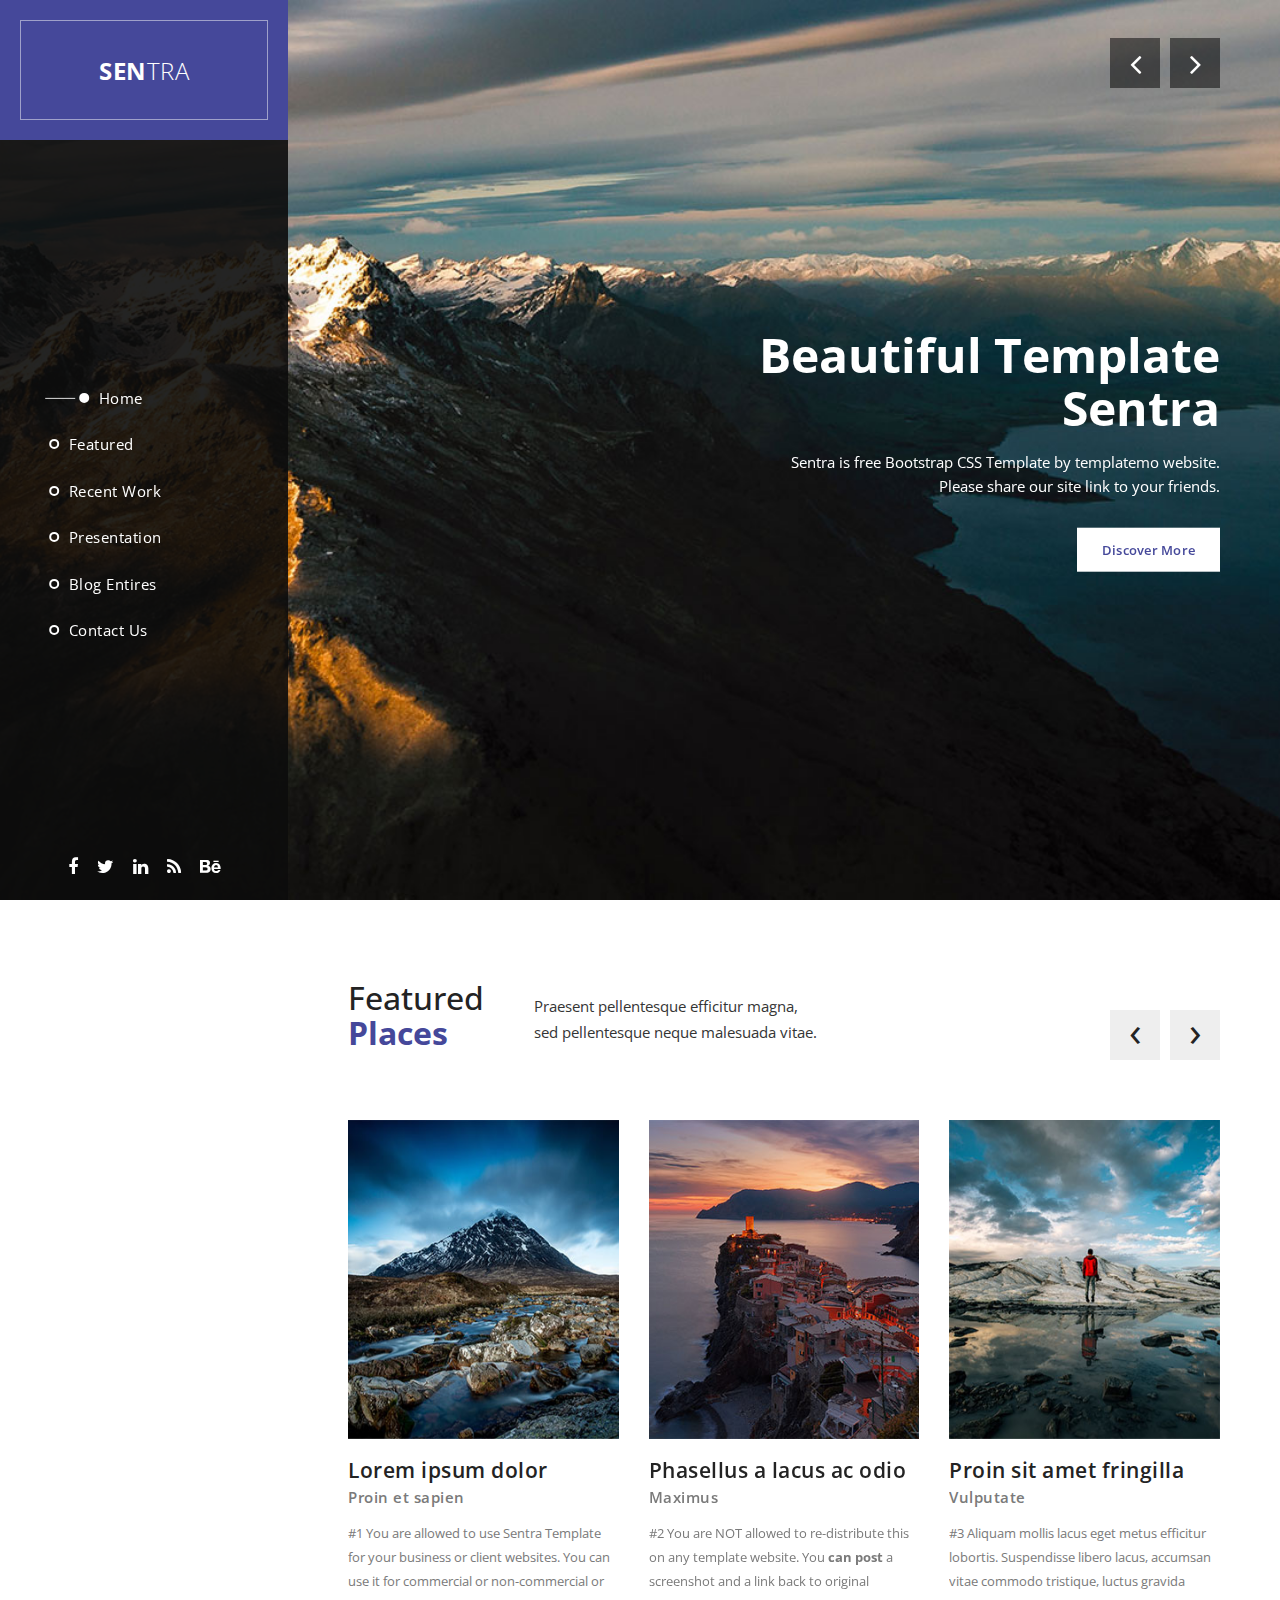
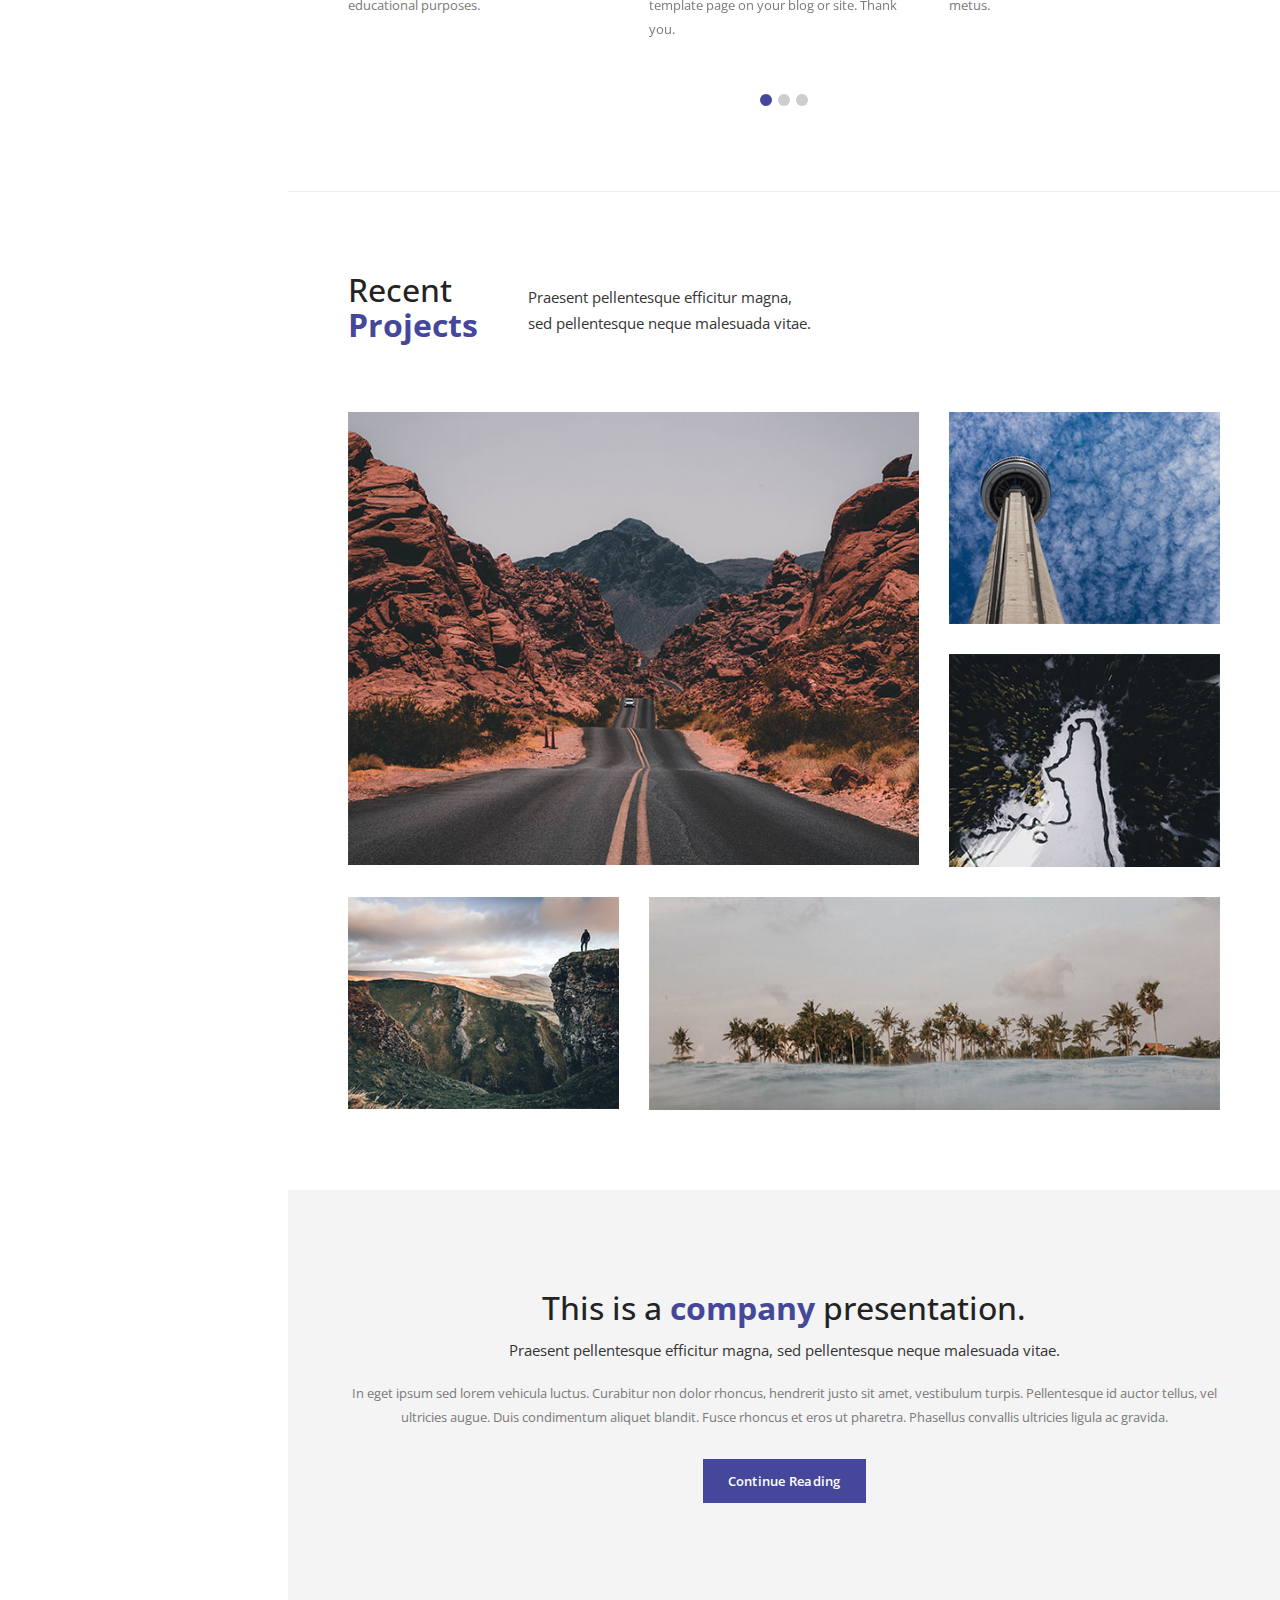
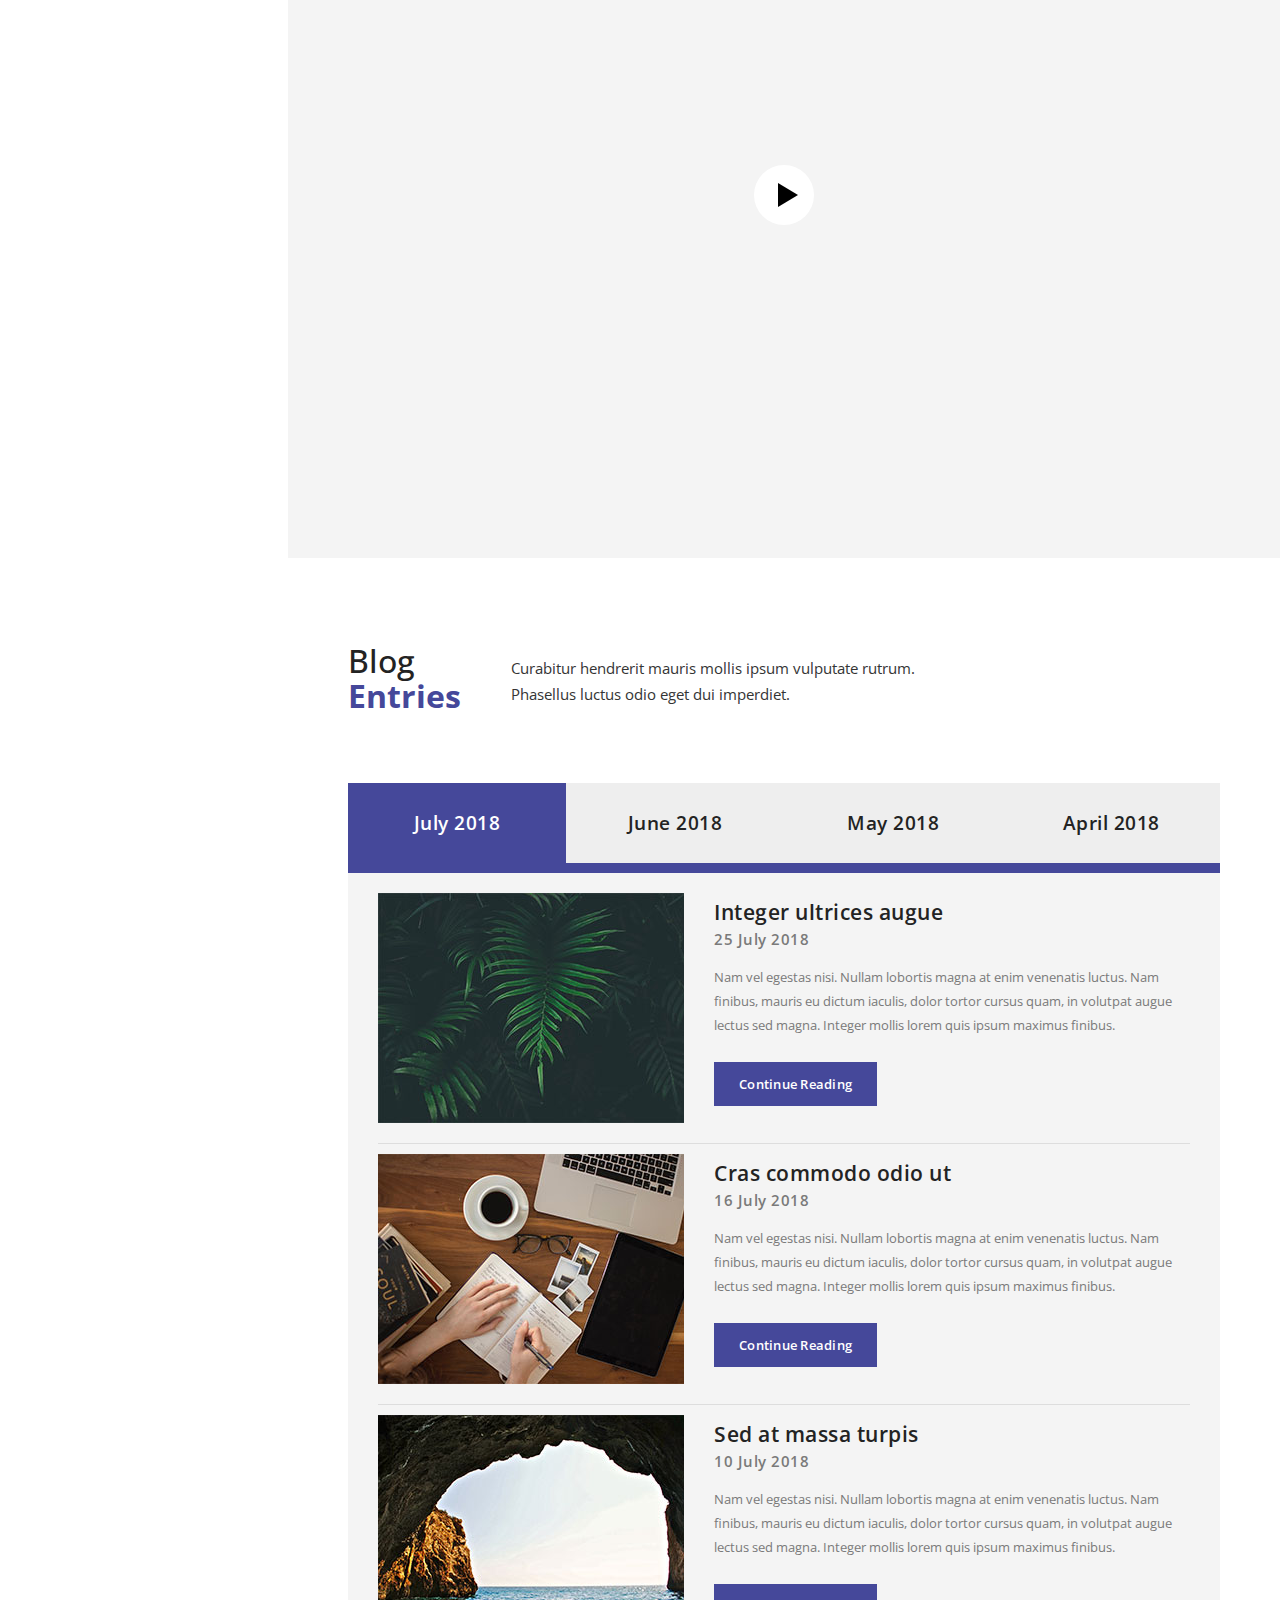
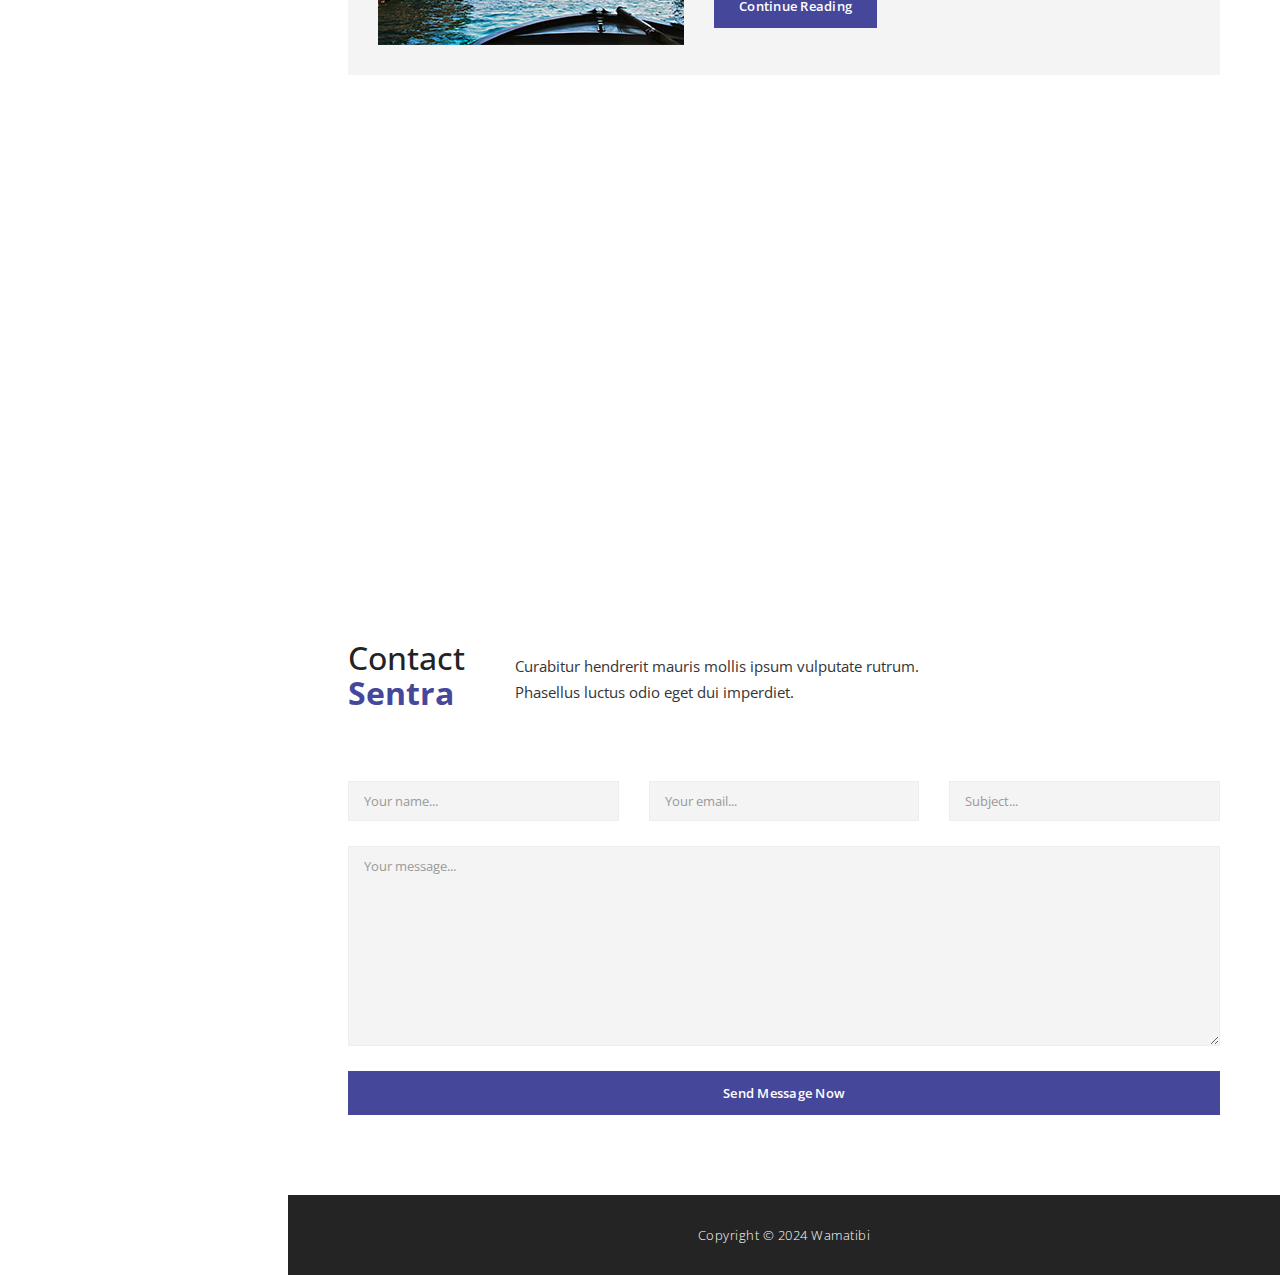
==== index.html @ 15d6ee9d "first upload" ====
<!DOCTYPE html>
<html>
    <head>
        <meta charset="utf-8">
        <meta http-equiv="X-UA-Compatible" content="IE=edge,chrome=1">
        <title>Sentra - Free Bootstrap Theme</title>
        
<!-- 

Sentra Template

https://templatemo.com/tm-518-sentra

-->
        <meta name="description" content="">
        <meta name="viewport" content="width=device-width, initial-scale=1">
        <link rel="apple-touch-icon" href="apple-touch-icon.png">

        <link rel="stylesheet" href="css/bootstrap.min.css">
        <link rel="stylesheet" href="css/bootstrap-theme.min.css">
        <link rel="stylesheet" href="css/fontAwesome.css">
        <link rel="stylesheet" href="css/light-box.css">
        <link rel="stylesheet" href="css/owl-carousel.css">
        <link rel="stylesheet" href="css/templatemo-style.css">

        <link href="https://fonts.googleapis.com/css?family=Open+Sans:300,400,600,700,800" rel="stylesheet">

        <script src="js/vendor/modernizr-2.8.3-respond-1.4.2.min.js"></script>
    </head>

<body>



        <header class="nav-down responsive-nav hidden-lg hidden-md">
            <button type="button" id="nav-toggle" class="navbar-toggle" data-toggle="collapse" data-target="#main-nav">
                <span class="sr-only">Toggle navigation</span>
                <span class="icon-bar"></span>
                <span class="icon-bar"></span>
                <span class="icon-bar"></span>
            </button>
            <!--/.navbar-header-->
            <div id="main-nav" class="collapse navbar-collapse">
                <nav>
                    <ul class="nav navbar-nav">
                        <li><a href="#top">Home</a></li>
                        <li><a href="#featured">Featured</a></li>
                        <li><a href="#projects">Recent Projects</a></li>
                        <li><a href="#video">Presentation</a></li>
                        <li><a href="#blog">Blog Entries</a></li>
                        <li><a href="#contact">Contact Us</a></li>
                    </ul>
                </nav>
            </div>
        </header>

        <div class="sidebar-navigation hidde-sm hidden-xs">
            <div class="logo">
                <a href="#">Sen<em>tra</em></a>
            </div>
            <nav>
                <ul>
                    <li>
                        <a href="#top">
                            <span class="rect"></span>
                            <span class="circle"></span>
                            Home
                        </a>
                    </li>
                    <li>
                        <a href="#featured">
                            <span class="rect"></span>
                            <span class="circle"></span>
                            Featured
                        </a>
                    </li>
                    <li>
                        <a href="#projects">
                            <span class="rect"></span>
                            <span class="circle"></span>
                            Recent Work
                        </a>
                    </li>
                    <li>
                        <a href="#video">
                            <span class="rect"></span>
                            <span class="circle"></span>
                            Presentation
                        </a>
                    </li>
                    <li>
                        <a href="#blog">
                            <span class="rect"></span>
                            <span class="circle"></span>
                            Blog Entires
                        </a>
                    </li>
                    <li>
                        <a href="#contact">
                            <span class="rect"></span>
                            <span class="circle"></span>
                            Contact Us
                        </a>
                    </li>
                </ul>
            </nav>
            <ul class="social-icons">
                <li><a href="#"><i class="fa fa-facebook"></i></a></li>
                <li><a href="#"><i class="fa fa-twitter"></i></a></li>
                <li><a href="#"><i class="fa fa-linkedin"></i></a></li>
                <li><a href="#"><i class="fa fa-rss"></i></a></li>
                <li><a href="#"><i class="fa fa-behance"></i></a></li>
            </ul>
        </div>

        <div class="slider">
            <div class="Modern-Slider content-section" id="top">
                <!-- Item -->
                <div class="item item-1">
                    <div class="img-fill">
                    <div class="image"></div>
                    <div class="info">
                        <div>
                          <h1>Beautiful Template<br>Sentra</h1>
                          <p>Sentra is free Bootstrap CSS Template by templatemo website.<br>
                          	Please share our site link to your friends.</p>
                          <div class="white-button button">
                              <a href="#featured">Discover More</a>
                          </div>
                        </div>
                        </div>
                    </div>
                </div>
                <!-- // Item -->
                <!-- Item -->
                <div class="item item-2">
                    <div class="img-fill">
                        <div class="image"></div>
                        <div class="info">
                        <div>
                          <h1>Please tell <br>your friends</h1>
                          <p>Support templatemo by sharing a link to your friends.
							<br>Thank you for helping us.</p>
                          
                          <div class="white-button button">
                              <a href="#featured">Share More</a>
                          </div>
                        </div>
                        </div>
                    </div>
                </div>
                <!-- // Item -->
                <!-- Item -->
                <div class="item item-3">
                    <div class="img-fill">
                        <div class="image"></div>
                        <div class="info">
                        <div>
                          <h1>Suspendisse suscipit<br>nulla sed</h1>
                          <p>Vestibulum ante ipsum primis in faucibus orci luctus et ultrices <br>posuere cubilia Curae; Sed at massa turpis.</p>
                          
                          <div class="white-button button">
                              <a href="#featured">Learn More</a>
                          </div>
                        </div>
                        </div>
                    </div>
                </div>
                <!-- // Item -->
            </div>
        </div>


        <div class="page-content">
            <section id="featured" class="content-section">
                <div class="section-heading">
                    <h1>Featured<br><em>Places</em></h1>
                    <p>Praesent pellentesque efficitur magna, 
                    <br>sed pellentesque neque malesuada vitae.</p>
                </div>
                <div class="section-content">
                    <div class="owl-carousel owl-theme">
                        <div class="item">
                            <div class="image">
                                <img src="img/featured_1.jpg" alt="">
                                <div class="featured-button button">
                                    <a href="#projects">Continue Reading</a>
                                </div>
                            </div>
                            <div class="text-content">
                                <h4>Lorem ipsum dolor</h4>
                                <span>Proin et sapien</span>
                                <p>#1 You are allowed to use Sentra Template for your business or client websites. You can use it for commercial or non-commercial or educational purposes.</p>
                            </div>
                        </div>
                        <div class="item">
                            <div class="image">
                                <img src="img/featured_2.jpg" alt="">
                                <div class="featured-button button">
                                    <a href="#projects">Continue Reading</a>
                                </div>
                            </div>
                            <div class="text-content">
                                <h4>Phasellus a lacus ac odio</h4>
                                <span>Maximus</span>
                                <p>#2 You are NOT allowed to re-distribute this on any template website. You <strong>can post</strong> a screenshot and a link back to original template page on your blog or site. Thank you.</p>
                            </div>
                        </div>
                        <div class="item">
                            <div class="image">
                                <img src="img/featured_3.jpg" alt="">
                                <div class="featured-button button">
                                    <a href="#projects">Continue Reading</a>
                                </div>
                            </div>
                            <div class="text-content">
                                <h4>Proin sit amet fringilla</h4>
                                <span>Vulputate</span>
                                <p>#3 Aliquam mollis lacus eget metus efficitur lobortis. Suspendisse libero lacus, accumsan vitae commodo tristique, luctus gravida metus.</p>
                            </div>
                        </div>
                        <div class="item">
                            <div class="image">
                                <img src="img/featured_2.jpg" alt="">
                                <div class="featured-button button">
                                    <a href="#projects">Continue Reading</a>
                                </div>
                            </div>
                            <div class="text-content">
                                <h4>In volutpat augue lectus</h4>
                                <span>Elementum</span>
                                <p>#4 Aliquam mollis lacus eget metus efficitur lobortis. Suspendisse libero lacus, accumsan vitae commodo tristique, luctus gravida metus.</p>
                            </div>
                        </div>
                        <div class="item">
                            <div class="image">
                                <img src="img/featured_1.jpg" alt="">
                                <div class="featured-button button">
                                    <a href="#projects">Continue Reading</a>
                                </div>
                            </div>
                            <div class="text-content">
                                <h4>Cras commodo odio</h4>
                                <span>Aliquam</span>
                                <p>#5 Mauris lacinia pretium libero, ut tincidunt lacus molestie ornare. Phasellus a facilisis erat. Praesent eleifend nibh mauris, quis sodales lorem convallis pulvinar.</p>
                            </div>
                        </div>
                        <div class="item">
                            <div class="image">
                                <img src="img/featured_3.jpg" alt="">
                                <div class="featured-button button">
                                    <a href="#projects">Continue Reading</a>
                                </div>
                            </div>
                            <div class="text-content">
                                <h4>Sed at massa turpis</h4>
                                <span>Curabitur</span>
                                <p>#6 Vestibulum tincidunt ornare ligula vel molestie. Curabitur hendrerit mauris mollis ipsum vulputate rutrum. Phasellus luctus odio eget dui imperdiet.</p>
                            </div>
                        </div>
                        <div class="item">
                            <div class="image">
                                <img src="img/featured_2.jpg" alt="">
                                <div class="featured-button button">
                                    <a href="#projects">Continue Reading</a>
                                </div>
                            </div>
                            <div class="text-content">
                                <h4>Aliquam mollis lacus</h4>
                                <span>Suspendisse</span>
                                <p>#7 Suspendisse suscipit nulla sed nisl fermentum, auctor suscipit nunc rhoncus. Proin faucibus metus diam, nec hendrerit purus pharetra in.</p>
                            </div>
                        </div>
                        <div class="item">
                            <div class="image">
                                <img src="img/featured_1.jpg" alt="">
                                <div class="featured-button button">
                                    <a href="#projects">Continue Reading</a>
                                </div>
                            </div>
                            <div class="text-content">
                                <h4>Mauris lacinia pretium</h4>
                                <span>Vestibulum</span>
                                <p>#8 Suspendisse suscipit nulla sed nisl fermentum, auctor suscipit nunc rhoncus. Proin faucibus metus diam, nec hendrerit purus pharetra in.</p>
                            </div>
                        </div>
                        <div class="item">
                            <div class="image">
                                <img src="img/featured_3.jpg" alt="">
                                <div class="featured-button button">
                                    <a href="#projects">Continue Reading</a>
                                </div>
                            </div>
                            <div class="text-content">
                                <h4>Proin sit amet fringilla erat</h4>
                                <span>Convallis</span>
                                <p>#9 Suspendisse suscipit nulla sed nisl fermentum, auctor suscipit nunc rhoncus. Proin faucibus metus diam, nec hendrerit purus pharetra in.</p>
                            </div>
                        </div>
                    </div>
                </div>
            </section>
            <section id="projects" class="content-section">
                <div class="section-heading">
                    <h1>Recent<br><em>Projects</em></h1>
                    <p>Praesent pellentesque efficitur magna, 
                    <br>sed pellentesque neque malesuada vitae.</p>
                </div>
                <div class="section-content">
                    <div class="masonry">
                        <div class="row">
                            <div class="item">
                                <div class="col-md-8">
                                    <a href="img/portfolio_big_1.jpg" data-lightbox="image"><img src="img/portfolio_1.jpg" alt="image 1"></a>
                                </div>
                            </div>
                            <div class="item second-item">
                                <div class="col-md-4">
                                    <a href="img/portfolio_big_2.jpg" data-lightbox="image"><img src="img/portfolio_2.jpg" alt="image 2"></a>
                                </div>
                            </div>
                            <div class="item">
                                <div class="col-md-4">
                                    <a href="img/portfolio_big_3.jpg" data-lightbox="image"><img src="img/portfolio_3.jpg" alt="image 3"></a>
                                </div>
                            </div>
                            <div class="item">
                                <div class="col-md-4">
                                    <a href="img/portfolio_big_4.jpg" data-lightbox="image"><img src="img/portfolio_4.jpg" alt="image 4"></a>
                                </div>
                            </div>
                            <div class="item">
                                <div class="col-md-8">
                                    <a href="img/portfolio_big_5.jpg" data-lightbox="image"><img src="img/portfolio_5.jpg" alt="image 5"></a>
                                </div>
                            </div>
                        </div>
                    </div>
                </div>            
            </section>
            <section id="video" class="content-section">
                <div class="row">
                    <div class="col-md-12">
                        <div class="section-heading">
                            <h1>This is a <em>company</em> presentation.</h1>
                            <p>Praesent pellentesque efficitur magna, sed pellentesque neque malesuada vitae.</p>
                        </div>
                        <div class="text-content">
                            <p>In eget ipsum sed lorem vehicula luctus. Curabitur non dolor rhoncus, hendrerit justo sit amet, vestibulum turpis. Pellentesque id auctor tellus, vel ultricies augue. Duis condimentum aliquet blandit. Fusce rhoncus et eros ut pharetra. Phasellus convallis ultricies ligula ac gravida.</p>
                        </div>
                        <div class="accent-button button">
                            <a href="#blog">Continue Reading</a>
                        </div>
                    </div>
                    <div class="col-md-12">
                        <div class="box-video">
                            <div class="bg-video" style="background-image: url(https://unsplash.imgix.net/photo-1425036458755-dc303a604201?fit=crop&fm=jpg&q=75&w=1000);">
                                <div class="bt-play">Play</div>
                            </div>
                            <div class="video-container">
                                <iframe width="100%" height="520" src="https://www.youtube.com/embed/j-_7Ub-Zkow?rel=0&amp;showinfo=0" frameborder="0" allowfullscreen="allowfullscreen"></iframe>
                            </div>
                        </div>
                    </div>
                </div>
            </section>
            <section id="blog" class="content-section">
                <div class="section-heading">
                    <h1>Blog<br><em>Entries</em></h1>
                    <p>Curabitur hendrerit mauris mollis ipsum vulputate rutrum. 
                    <br>Phasellus luctus odio eget dui imperdiet.</p>
                </div>
                <div class="section-content">
                    <div class="tabs-content">
                        <div class="wrapper">
                            <ul class="tabs clearfix" data-tabgroup="first-tab-group">
                              <li><a href="#tab1" class="active">July 2018</a></li>
                              <li><a href="#tab2">June 2018</a></li>
                              <li><a href="#tab3">May 2018</a></li>
                              <li><a href="#tab4">April 2018</a></li>
                            </ul>
                            <section id="first-tab-group" class="tabgroup">
                                <div id="tab1">
                                    <ul>
                                        <li>
                                            <div class="item">
                                                <img src="img/blog_1.jpg" alt="">
                                                <div class="text-content">
                                                    <h4>Integer ultrices augue</h4>
                                                    <span>25 July 2018</span>
                                                    <p>Nam vel egestas nisi. Nullam lobortis magna at enim venenatis luctus. Nam finibus, mauris eu dictum iaculis, dolor tortor cursus quam, in volutpat augue lectus sed magna. Integer mollis lorem quis ipsum maximus finibus.</p>
                                                    
                                                    <div class="accent-button button">
                                                        <a href="../HomePage/BlogPage/page1.html">Continue Reading</a>
                                                    </div>
                                                </div>
                                            </div>
                                        </li>
                                        <li>
                                            <div class="item">
                                                <img src="img/blog_2.jpg" alt="">
                                                <div class="text-content">
                                                    <h4>Cras commodo odio ut</h4>
                                                    <span>16 July 2018</span>
                                                    <p>Nam vel egestas nisi. Nullam lobortis magna at enim venenatis luctus. Nam finibus, mauris eu dictum iaculis, dolor tortor cursus quam, in volutpat augue lectus sed magna. Integer mollis lorem quis ipsum maximus finibus.</p>
                                                    
                                                    <div class="accent-button button">
                                                        <a href="#contact">Continue Reading</a>
                                                    </div>
                                                </div>
                                            </div>
                                        </li>
                                        <li>
                                            <div class="item">
                                                <img src="img/blog_3.jpg" alt="">
                                                <div class="text-content">
                                                    <h4>Sed at massa turpis</h4>
                                                    <span>10 July 2018</span>
                                                    <p>Nam vel egestas nisi. Nullam lobortis magna at enim venenatis luctus. Nam finibus, mauris eu dictum iaculis, dolor tortor cursus quam, in volutpat augue lectus sed magna. Integer mollis lorem quis ipsum maximus finibus.</p>
                                                    
                                                    <div class="accent-button button">
                                                        <a href="#contact">Continue Reading</a>
                                                    </div>
                                                </div>
                                            </div>
                                        </li>
                                    </ul>
                                </div>
                                <div id="tab2">
                                    <ul>
                                        <li>
                                            <div class="item">
                                                <img src="img/blog_3.jpg" alt="">
                                                <div class="text-content">
                                                    <h4>Sed at massa turpis</h4>
                                                    <span>30 June 2018</span>
                                                    <p>Nam vel egestas nisi. Nullam lobortis magna at enim venenatis luctus. Nam finibus, mauris eu dictum iaculis, dolor tortor cursus quam, in volutpat augue lectus sed magna. Integer mollis lorem quis ipsum maximus finibus.</p>
                                                    
                                                    <div class="accent-button button">
                                                        <a href="#contact">Continue Reading</a>
                                                    </div>
                                                </div>
                                            </div>
                                        </li>
                                        <li>
                                            <div class="item">
                                                <img src="img/blog_1.jpg" alt="">
                                                <div class="text-content">
                                                    <h4>Lorem ipsum dolor sit</h4>
                                                    <span>24 June 2018</span>
                                                    <p>Nam vel egestas nisi. Nullam lobortis magna at enim venenatis luctus. Nam finibus, mauris eu dictum iaculis, dolor tortor cursus quam, in volutpat augue lectus sed magna. Integer mollis lorem quis ipsum maximus finibus.</p>
                                                    
                                                    <div class="accent-button button">
                                                        <a href="#contact">Continue Reading</a>
                                                    </div>
                                                </div>
                                            </div>
                                        </li>
                                        <li>
                                            <div class="item">
                                                <img src="img/blog_2.jpg" alt="">
                                                <div class="text-content">
                                                    <h4>Cras commodo odio ut</h4>
                                                    <span>12 June 2018</span>
                                                    <p>Nam vel egestas nisi. Nullam lobortis magna at enim venenatis luctus. Nam finibus, mauris eu dictum iaculis, dolor tortor cursus quam, in volutpat augue lectus sed magna. Integer mollis lorem quis ipsum maximus finibus.</p>
                                                    
                                                    <div class="accent-button button">
                                                        <a href="#contact">Continue Reading</a>
                                                    </div>
                                                </div>
                                            </div>
                                        </li>
                                    </ul>
                                </div>
                                <div id="tab3">
                                    <ul>
                                        <li>
                                            <div class="item">
                                                <img src="img/blog_2.jpg" alt="">
                                                <div class="text-content">
                                                    <h4>Cras commodo odio ut</h4>
                                                    <span>26 May 2018</span>
                                                    <p>Nam vel egestas nisi. Nullam lobortis magna at enim venenatis luctus. Nam finibus, mauris eu dictum iaculis, dolor tortor cursus quam, in volutpat augue lectus sed magna. Integer mollis lorem quis ipsum maximus finibus.</p>
                                                    
                                                    <div class="accent-button button">
                                                        <a href="#contact">Continue Reading</a>
                                                    </div>
                                                </div>
                                            </div>
                                        </li>
                                        <li>
                                            <div class="item">
                                                <img src="img/blog_1.jpg" alt="">
                                                <div class="text-content">
                                                    <h4>Lorem ipsum dolor sit</h4>
                                                    <span>22 May 2018</span>
                                                    <p>Nam vel egestas nisi. Nullam lobortis magna at enim venenatis luctus. Nam finibus, mauris eu dictum iaculis, dolor tortor cursus quam, in volutpat augue lectus sed magna. Integer mollis lorem quis ipsum maximus finibus.</p>
                                                    
                                                    <div class="accent-button button">
                                                        <a href="#contact">Continue Reading</a>
                                                    </div>
                                                </div>
                                            </div>
                                        </li>
                                        <li>
                                            <div class="item">
                                                <img src="img/blog_3.jpg" alt="">
                                                <div class="text-content">
                                                    <h4>Integer ultrices augue</h4>
                                                    <span>8 May 2018</span>
                                                    <p>Nam vel egestas nisi. Nullam lobortis magna at enim venenatis luctus. Nam finibus, mauris eu dictum iaculis, dolor tortor cursus quam, in volutpat augue lectus sed magna. Integer mollis lorem quis ipsum maximus finibus.</p>
                                                    
                                                    <div class="accent-button button">
                                                        <a href="#contact">Continue Reading</a>
                                                    </div>
                                                </div>
                                            </div>
                                        </li>
                                    </ul>
                                </div>
                                <div id="tab4">
                                    <ul>
                                        <li>
                                            <div class="item">
                                                <img src="img/blog_1.jpg" alt="">
                                                <div class="text-content">
                                                    <h4>Lorem ipsum dolor sit</h4>
                                                    <span>26 April 2018</span>
                                                    <p>Nam vel egestas nisi. Nullam lobortis magna at enim venenatis luctus. Nam finibus, mauris eu dictum iaculis, dolor tortor cursus quam, in volutpat augue lectus sed magna. Integer mollis lorem quis ipsum maximus finibus.</p>
                                                    
                                                    <div class="accent-button button">
                                                        <a href="#contact">Continue Reading</a>
                                                    </div>
                                                </div>
                                            </div>
                                        </li>                                
                                        <li>
                                            <div class="item">
                                                <img src="img/blog_3.jpg" alt="">
                                                <div class="text-content">
                                                    <h4>Integer ultrices augue eu</h4>
                                                    <span>24 April 2018</span>
                                                    <p>Nam vel egestas nisi. Nullam lobortis magna at enim venenatis luctus. Nam finibus, mauris eu dictum iaculis, dolor tortor cursus quam, in volutpat augue lectus sed magna. Integer mollis lorem quis ipsum maximus finibus.</p>
                                                    
                                                    <div class="accent-button button">
                                                        <a href="#contact">Continue Reading</a>
                                                    </div>
                                                </div>
                                            </div>
                                        </li>
                                        <li>
                                            <div class="item">
                                                <img src="img/blog_2.jpg" alt="">
                                                <div class="text-content">
                                                    <h4>Cras commodo odio ut</h4>
                                                    <span>20 April 2018</span>
                                                    <p>Nam vel egestas nisi. Nullam lobortis magna at enim venenatis luctus. Nam finibus, mauris eu dictum iaculis, dolor tortor cursus quam, in volutpat augue lectus sed magna. Integer mollis lorem quis ipsum maximus finibus.</p>
                                                    
                                                    <div class="accent-button button">
                                                        <a href="#contact">Continue Reading</a>
                                                    </div>
                                                </div>
                                            </div>
                                        </li>
                                    </ul>
                                </div>
                            </section> 
                        </div>
                    </div>
                </div>
            </section>
            <section id="contact" class="content-section">
                <div id="map">
                
                	<!-- How to change your own map point
                           1. Go to Google Maps
                           2. Click on your location point
                           3. Click "Share" and choose "Embed map" tab
                           4. Copy only URL and paste it within the src="" field below
                    -->
                    <iframe src="https://www.google.com/maps/embed?pb=!1m18!1m12!1m3!1d1197183.8373802372!2d-1.9415093691103689!3d6.781986417238027!2m3!1f0!2f0!3f0!3m2!1i1024!2i768!4f13.1!3m3!1m2!1s0xfdb96f349e85efd%3A0xb8d1e0b88af1f0f5!2sKumasi+Central+Market!5e0!3m2!1sen!2sth!4v1532967884907" width="100%" height="400px" frameborder="0" style="border:0" allowfullscreen></iframe>
                </div>
                <div id="contact-content">
                    <div class="section-heading">
                        <h1>Contact<br><em>Sentra</em></h1>
                        <p>Curabitur hendrerit mauris mollis ipsum vulputate rutrum. 
                        <br>Phasellus luctus odio eget dui imperdiet.</p>
                        
                    </div>
                    <div class="section-content">
                        <form id="contact" action="#" method="post">
                            <div class="row">
                                <div class="col-md-4">
                                  <fieldset>
                                    <input name="name" type="text" class="form-control" id="name" placeholder="Your name..." required="">
                                  </fieldset>
                                </div>
                                <div class="col-md-4">
                                  <fieldset>
                                    <input name="email" type="email" class="form-control" id="email" placeholder="Your email..." required="">
                                  </fieldset>
                                </div>
                                 <div class="col-md-4">
                                  <fieldset>
                                    <input name="subject" type="text" class="form-control" id="subject" placeholder="Subject..." required="">
                                  </fieldset>
                                </div>
                                <div class="col-md-12">
                                  <fieldset>
                                    <textarea name="message" rows="6" class="form-control" id="message" placeholder="Your message..." required=""></textarea>
                                  </fieldset>
                                </div>
                                <div class="col-md-12">
                                  <fieldset>
                                    <button type="submit" id="form-submit" class="btn">Send Message Now</button>
                                  </fieldset>
                                </div>
                            </div>
                        </form>
                    </div>
                </div>
            </section>
            <section class="footer">
                <p>Copyright &copy; 2024 Wamatibi 
                </p>
            </section>
        </div>

    <script src="https://ajax.googleapis.com/ajax/libs/jquery/1.11.2/jquery.min.js"></script>
    <script>window.jQuery || document.write('<script src="js/vendor/jquery-1.11.2.min.js"><\/script>')</script>

    <script src="js/vendor/bootstrap.min.js"></script>
    
    <script src="js/plugins.js"></script>
    <script src="js/main.js"></script>

    <script>
        // Hide Header on on scroll down
        var didScroll;
        var lastScrollTop = 0;
        var delta = 5;
        var navbarHeight = $('header').outerHeight();

        $(window).scroll(function(event){
            didScroll = true;
        });

        setInterval(function() {
            if (didScroll) {
                hasScrolled();
                didScroll = false;
            }
        }, 250);

        function hasScrolled() {
            var st = $(this).scrollTop();
            
            // Make sure they scroll more than delta
            if(Math.abs(lastScrollTop - st) <= delta)
                return;
            
            // If they scrolled down and are past the navbar, add class .nav-up.
            // This is necessary so you never see what is "behind" the navbar.
            if (st > lastScrollTop && st > navbarHeight){
                // Scroll Down
                $('header').removeClass('nav-down').addClass('nav-up');
            } else {
                // Scroll Up
                if(st + $(window).height() < $(document).height()) {
                    $('header').removeClass('nav-up').addClass('nav-down');
                }
            }
            
            lastScrollTop = st;
        }
    </script>

    <script src="http://ajax.googleapis.com/ajax/libs/jquery/1.10.2/jquery.min.js" type="text/javascript"></script>

</body>
</html>
---- css/light-box.css ----
/* LIGHT BOX */

body:after {
  content: url(../img/close.png) url(../img/loading.gif) url(../img/prev.png) url(../img/next.png);
  display: none;
}

body.lb-disable-scrolling {
  overflow: hidden;
}

.lightboxOverlay {
  position: absolute;
  top: 0;
  left: 0;
  z-index: 99999;
  background-color: black;
  filter: progid:DXImageTransform.Microsoft.Alpha(Opacity=80);
  opacity: 0.8;
  display: none;
}

.lightbox {
  position: absolute;
  margin-top: 0%;
  left: 0;
  width: 100%;
  z-index: 100000;
  text-align: center;
  line-height: 0;
  font-weight: normal;
}

.lightbox .lb-image {
  display: block;
  height: auto;
  max-width: inherit;
  max-height: none;
  border-radius: 5px;

  /* Image border */
  border: 10px solid white;
}

.lightbox a img {
  border: none;
}

.lb-outerContainer {
  position: relative;
  *zoom: 1;
  width: 250px;
  height: 250px;
  margin: 0 auto;
  border-radius: 4px;

  /* Background color behind image.
     This is visible during transitions. */
  background-color: white;
}

.lb-outerContainer:after {
  content: "";
  display: table;
  clear: both;
}

.lb-loader {
  position: absolute;
  top: 43%;
  left: 0;
  height: 25%;
  width: 100%;
  text-align: center;
  line-height: 0;
}

.lb-cancel {
  display: block;
  width: 32px;
  height: 32px;
  margin: 0 auto;
  background: url(../img/loading.gif) no-repeat;
}

.lb-nav {
  position: absolute;
  top: 0;
  left: 0;
  height: 100%;
  width: 100%;
  z-index: 10;
}

.lb-container > .nav {
  left: 0;
}

.lb-nav a {
  outline: none;
  background-image: url('[data-uri]');
}

.lb-prev, .lb-next {
  height: 100%;
  cursor: pointer;
  display: block;
}

.lb-nav a.lb-prev {
  width: 34%;
  left: 0;
  float: left;
  background: url(../img/prev.png) left 48% no-repeat;
  filter: progid:DXImageTransform.Microsoft.Alpha(Opacity=0);
  opacity: 0;
  -webkit-transition: opacity 0.6s;
  -moz-transition: opacity 0.6s;
  -o-transition: opacity 0.6s;
  transition: opacity 0.6s;
}

.lb-nav a.lb-prev:hover {
  filter: progid:DXImageTransform.Microsoft.Alpha(Opacity=100);
  opacity: 1;
}

.lb-nav a.lb-next {
  width: 64%;
  right: 0;
  float: right;
  background: url(../img/next.png) right 48% no-repeat;
  filter: progid:DXImageTransform.Microsoft.Alpha(Opacity=0);
  opacity: 0;
  -webkit-transition: opacity 0.6s;
  -moz-transition: opacity 0.6s;
  -o-transition: opacity 0.6s;
  transition: opacity 0.6s;
}

.lb-nav a.lb-next:hover {
  filter: progid:DXImageTransform.Microsoft.Alpha(Opacity=100);
  opacity: 1;
}

.lb-dataContainer {
  margin: 0 auto;
  padding-top: 5px;
  *zoom: 1;
  width: 100%;
  -moz-border-radius-bottomleft: 4px;
  -webkit-border-bottom-left-radius: 4px;
  border-bottom-left-radius: 4px;
  -moz-border-radius-bottomright: 4px;
  -webkit-border-bottom-right-radius: 4px;
  border-bottom-right-radius: 4px;
}

.lb-dataContainer:after {
  content: "";
  display: table;
  clear: both;
}

.lb-data {
  padding: 0 4px;
  color: #ccc;
}

.lb-data .lb-details {
  width: 85%;
  float: left;
  text-align: left;
  line-height: 1.1em;
}

.lb-data .lb-caption {
  font-size: 13px;
  font-weight: bold;
  line-height: 1em;
}

.lb-data .lb-caption a {
  color: #4ae;
}

.lb-data .lb-number {
  margin-top: 15px;
  display: block;
  clear: left;
  padding-bottom: 1em;
  font-size: 13px;
  color: #999999;
}

.lb-data .lb-close {
  display: block;
  float: right;
  width: 30px;
  height: 30px;
  background: url(../img/close.png) top right no-repeat;
  text-align: right;
  outline: none;
  filter: progid:DXImageTransform.Microsoft.Alpha(Opacity=70);
  opacity: 0.7;
  -webkit-transition: opacity 0.2s;
  -moz-transition: opacity 0.2s;
  -o-transition: opacity 0.2s;
  transition: opacity 0.2s;
}

.lb-data .lb-close:hover {
  cursor: pointer;
  filter: progid:DXImageTransform.Microsoft.Alpha(Opacity=100);
  opacity: 1;
}
---- css/owl-carousel.css ----
/**
 * Owl Carousel v2.3.1
 * Copyright 2013-2018 David Deutsch
 * Licensed under: SEE LICENSE IN https://github.com/OwlCarousel2/OwlCarousel2/blob/master/LICENSE
 */
/*
 *  Owl Carousel - Core
 */
.owl-carousel {
  display: none;
  width: 100%;
  -webkit-tap-highlight-color: transparent;
  /* position relative and z-index fix webkit rendering fonts issue */
  position: relative;
  z-index: 1; }
  .owl-carousel .owl-stage {
    position: relative;
    -ms-touch-action: pan-Y;
    touch-action: manipulation;
    -moz-backface-visibility: hidden;
    /* fix firefox animation glitch */ }
  .owl-carousel .owl-stage:after {
    content: ".";
    display: block;
    clear: both;
    visibility: hidden;
    line-height: 0;
    height: 0; }
  .owl-carousel .owl-stage-outer {
    position: relative;
    overflow: hidden;
    /* fix for flashing background */
    -webkit-transform: translate3d(0px, 0px, 0px); }
  .owl-carousel .owl-wrapper,
  .owl-carousel .owl-item {
    -webkit-backface-visibility: hidden;
    -moz-backface-visibility: hidden;
    -ms-backface-visibility: hidden;
    -webkit-transform: translate3d(0, 0, 0);
    -moz-transform: translate3d(0, 0, 0);
    -ms-transform: translate3d(0, 0, 0); }
  .owl-carousel .owl-item {
    position: relative;
    min-height: 1px;
    float: left;
    -webkit-backface-visibility: hidden;
    -webkit-tap-highlight-color: transparent;
    -webkit-touch-callout: none; }
  .owl-carousel .owl-item img {
    display: block;
    width: 100%; }
  .owl-carousel .owl-nav.disabled,
  .owl-carousel .owl-dots.disabled {
    display: none; }
  .owl-carousel .owl-nav .owl-prev,
  .owl-carousel .owl-nav .owl-next,
  .owl-carousel .owl-dot {
    cursor: pointer;
    cursor: hand;
    -webkit-user-select: none;
    -khtml-user-select: none;
    -moz-user-select: none;
    -ms-user-select: none;
    user-select: none; }
  .owl-carousel .owl-nav button.owl-prev,
  .owl-carousel .owl-nav button.owl-next,
  .owl-carousel button.owl-dot {
    background: none;
    color: inherit;
    border: none;
    padding: 0 !important;
    font: inherit; }
  .owl-carousel.owl-loaded {
    display: block; }
  .owl-carousel.owl-loading {
    opacity: 0;
    display: block; }
  .owl-carousel.owl-hidden {
    opacity: 0; }
  .owl-carousel.owl-refresh .owl-item {
    visibility: hidden; }
  .owl-carousel.owl-drag .owl-item {
    -ms-touch-action: none;
        touch-action: none;
    -webkit-user-select: none;
    -moz-user-select: none;
    -ms-user-select: none;
    user-select: none; }
  .owl-carousel.owl-grab {
    cursor: move;
    cursor: grab; }
  .owl-carousel.owl-rtl {
    direction: rtl; }
  .owl-carousel.owl-rtl .owl-item {
    float: right; }

/* No Js */
.no-js .owl-carousel {
  display: block; }

/*
 *  Owl Carousel - Animate Plugin
 */
.owl-carousel .animated {
  animation-duration: 1000ms;
  animation-fill-mode: both; }

.owl-carousel .owl-animated-in {
  z-index: 0; }

.owl-carousel .owl-animated-out {
  z-index: 1; }

.owl-carousel .fadeOut {
  animation-name: fadeOut; }

@keyframes fadeOut {
  0% {
    opacity: 1; }
  100% {
    opacity: 0; } }

/*
 * 	Owl Carousel - Auto Height Plugin
 */
.owl-height {
  transition: height 500ms ease-in-out; }

/*
 * 	Owl Carousel - Lazy Load Plugin
 */
.owl-carousel .owl-item .owl-lazy {
  opacity: 0;
  transition: opacity 400ms ease; }

.owl-carousel .owl-item img.owl-lazy {
  transform-style: preserve-3d; }

/*
 * 	Owl Carousel - Video Plugin
 */
.owl-carousel .owl-video-wrapper {
  position: relative;
  height: 100%;
  background: #000; }

.owl-carousel .owl-video-play-icon {
  position: absolute;
  height: 80px;
  width: 80px;
  left: 50%;
  top: 50%;
  margin-left: -40px;
  margin-top: -40px;
  background: url("owl.video.play.png") no-repeat;
  cursor: pointer;
  z-index: 1;
  -webkit-backface-visibility: hidden;
  transition: transform 100ms ease; }

.owl-carousel .owl-video-play-icon:hover {
  -ms-transform: scale(1.3, 1.3);
      transform: scale(1.3, 1.3); }

.owl-carousel .owl-video-playing .owl-video-tn,
.owl-carousel .owl-video-playing .owl-video-play-icon {
  display: none; }

.owl-carousel .owl-video-tn {
  opacity: 0;
  height: 100%;
  background-position: center center;
  background-repeat: no-repeat;
  background-size: contain;
  transition: opacity 400ms ease; }

.owl-carousel .owl-video-frame {
  position: relative;
  z-index: 1;
  height: 100%;
  width: 100%; }
---- css/templatemo-style.css ----
/* 

Sentra Template

https://templatemo.com/tm-518-sentra

*/

body {
  font-family: 'Open Sans', sans-serif;
}

p {
  font-size: 13px;
  color: #7a7a7a;
  line-height: 24px;
}

.page-content {
  width: 77.5%;
  float: right;
}

.content-section {
  padding-top: 80px;
  position: relative;
  width: 100%;
  display: inline-block;
  height: auto;
  left: 50%;
  text-align: center;
  -webkit-transform: translateX(-50%);
  -moz-transform: translateX(-50%);
  -ms-transform: translateX(-50%);
  -o-transform: translateX(-50%);
  transform: translateX(-50%);
}

.section-heading {
  text-align: left;
  position: relative;
  margin-bottom: 60px;
}

.section-heading h1 {
  margin-top: 0px;
  font-size: 32px;
  color: #232323;
  display: inline-block;
  margin-right: 50px;
}

.section-heading em {
  font-style: normal;
  font-weight: 700;
  color: #45489a;
}

.section-heading p {
  display: inline-block;
  font-size: 15px;
  line-height: 26px;
  color: #343434;
  position: absolute;
  top: 12.5px;
}

.white-button a {
  font-size: 13px;
  font-weight: 600;
  color: #45489a;
  text-transform: capitalize;
  background-color: #fff;
  display: inline-block;
  height: 44px;
  line-height: 44px;
  padding: 0px 25px;
  letter-spacing: 0.25px;
  text-decoration: none;
  transition: all 0.3s;
}

.white-button a:hover {
  background-color: #45489a;
  color: #fff;
}

.accent-button a {
  font-size: 13px;
  font-weight: 600;
  color: #fff;
  text-transform: capitalize;
  background-color: #45489a;
  display: inline-block;
  height: 44px;
  line-height: 44px;
  padding: 0px 25px;
  letter-spacing: 0.25px;
  text-decoration: none;
  transition: all 0.3s;
}

.accent-button a:hover {
  background-color: #fff;
  color: #45489a;
}

header {
    position: fixed;
    top: 0;
    transition: top 0.3s ease-in-out;
    width: 100%;
}

.nav-up {
    top: -75px;
}

/* Responsive Navigation */

.responsive-nav {
  position: fixed;
  z-index: 10;
  width: 100%;
  height: 80px;
  background-color: rgba(250,250,250,.95);
  box-shadow: 0px 5px 15px rgba(0,0,0,0.2);
}

.navbar-toggle {
  position: absolute;
  top: 40%;
  left: 50%;
  display: inline-block;
  -webkit-transform: translateX(-50%) translateY(-50%);
  -moz-transform: translateX(-50%) translateY(-50%);
  -ms-transform: translateX(-50%) translateY(-50%);
  -o-transform: translateX(-50%) translateY(-50%);
  transform: translateX(-50%) translateY(-50%);
}

.navbar-nav {
  margin: 0;
  border: none;
}

#main-nav ul {
  text-align: center;
  background-color: rgba(0,0,0,0.9);
  margin-top: 59px;
  width: 100%;
}
#main-nav ul li {
  margin: 15px 0px;
}
#main-nav ul li:hover {
  background-color: transparent;
}
#main-nav ul li a {
  font-size: 15px;
  text-transform: capitalize;
  color: #fff;
  box-shadow: none;
  border: none;
}

#main-nav ul li a:hover {
  opacity: 0.5;
  background-color: transparent;
}

.navbar-toggle span {
  background-color: #232323;
}


/* Sidebar Style */

.sidebar-navigation {
  width: 22.5%;
  float: left;
  height: 100%;
  position: fixed;
  background-color: rgba(12,12,12,0.9);
  z-index: 10;
}

.sidebar-navigation .logo {
  position: absolute;
  width: 100%;
  height: 140px;
  line-height: 100px;
  background-color: #45489a;
  padding: 20px;
  text-align: center;
}

.sidebar-navigation .logo a {
  text-decoration: none;
  color: #fff;
  font-size: 24px;
  font-weight: 700;
  text-transform: uppercase;
  letter-spacing: 0.5px;
  height: 100px;
  width: 100%;
  display: inline-block;
  border: 1px solid rgba(250,250,250,0.5);
}

.sidebar-navigation .logo em {
  font-style: normal;
  font-weight: 300;
}

.sidebar-navigation nav {
  position: relative;
  top: 60%;
  left: 60%;
  -webkit-transform: translateX(-60%) translateY(-60%);
  -moz-transform: translateX(-60%) translateY(-60%);
  -ms-transform: translateX(-60%) translateY(-60%);
  -o-transform: translateX(-60%) translateY(-60%);
  transform: translateX(-60%) translateY(-60%);
}

.sidebar-navigation ul {
  margin-left: 45px;
  list-style: none;
  padding: 0;
}
.sidebar-navigation li{
  padding: 10px 0;
}
.sidebar-navigation span{
  display: inline-block;
  position:relative;
}
.sidebar-navigation nav a{
  display: inline-block;
  color: #fff;
  margin-top: 5px;
  text-decoration: none!important;
  font-size: 15px;
  letter-spacing: 0.5px;
  text-transform: capitalize;
}
.circle{
  margin-right: 5px;
  height: 10px;
  width: 10px;
  left: 0px;
  top: -1px;
  border-radius: 50%;
  background-color: transparent;
  border: 2px solid #fff;
  transition: all 0.3s;
}
.rect{
  height: 1px;
  width: 0px;
  left: 0;
  bottom: 5.5px;
  background-color: #fff;
  -webkit-transition: -webkit-transform 0.1s, width 0.6s;
  -moz-transition: -webkit-transform 0.1s, width 0.6s;
  transition: transform 0.1s, width 0.6s;
}
.sidebar-navigation nav a:focus {
  color: #fff;
}
.sidebar-navigation nav a:hover, nav .active-section {
  color: #fff;
}
.sidebar-navigation nav a:hover span, nav .active-section span{
  background-color: #ddd;
}
.sidebar-navigation nav .active-section .rect{
  width: 30px;
}
.sidebar-navigation nav .active-section .circle{
  background-color: #fff;
}

.sidebar-navigation .social-icons {
  position: absolute;
  width: 100%;  
  bottom: 10px;
  padding: 0;
  margin: 0;
  text-align: center;
}

.sidebar-navigation .social-icons li {
  display: inline-block;
  margin-right: 15px;
  margin-top: 0px;
  margin-bottom: 0px;
}
.sidebar-navigation .social-icons li:last-child {
  margin-right: 0px;
}

.sidebar-navigation .social-icons li a {
  font-size: 18px;
  color: #fff;
  transition: all 0.5s;
}

.sidebar-navigation .social-icons li a:hover {
  color: #45489a;
}


/* Slider Style */

.slider .content-section {
  padding-top: 0px;
  min-width: 100%;
  min-height: 100vh;
  width: 100%;
  height: 100vh;
  text-align: center;
}

.slider p a {
	color: #FFF;
}
.slider p a:hover {
	color: #FF0;
	text-decoration: none;
}

.Modern-Slider .info {
  text-align: right;
  position: absolute;
  z-index: 10;
  top: 50%;
  right: 60px;
  -webkit-transform: translateY(-50%);
  -moz-transform: translateY(-50%);
  -ms-transform: translateY(-50%);
  -o-transform: translateY(-50%);
  transform: translateY(-50%);
  display: inline-block;
}

.Modern-Slider .info h1 {
  margin-top: 0px;
  margin-bottom: 15px;
  font-size: 48px;
  color: #fff;
  font-weight: 700;
}

.Modern-Slider .info p {
  font-size: 15px;
  color: #fff;
}

.Modern-Slider .info .white-button {
  margin-top: 30px;
}

.Modern-Slider .info .white-button a:focus {
  outline: none;
}

.Modern-Slider .slick-dots {
  opacity: 0;
}

.Modern-Slider .NextArrow{
  outline: none;
  display: none;
  position:absolute;
  top:60px;
  right:60px;
  width:50px;
  height:50px;
  background:rgba(0,0,0,.50);
  border:0 none;
  margin-top:-22.5px;
  text-align:center;
  font:32px/50px FontAwesome;
  color:#FFF;
  z-index:5;
}

.Modern-Slider .NextArrow:before{content:'\f105';}

.Modern-Slider .PrevArrow{
  outline: none;
  position:absolute;
  top:60px;
  right: 120px;
  width:50px;
  height:50px;
  background:rgba(0,0,0,.50);
  border:0 none;
  margin-top:-22.5px;
  text-align:center;
  font:32px/50px FontAwesome;
  color:#FFF;
  z-index:5;
}

.Modern-Slider .item .image {
  width: 100%;
  height: 100vh;
  background-position: center center;
  background-size: cover;
  display: block;
}

.Modern-Slider .item-1 .image {
  background-image: url(../img/slide_1.jpg);
}

.Modern-Slider .item-2 .image {
  background-image: url(../img/slide_2.jpg);
}

.Modern-Slider .item-3 .image {
  background-image: url(../img/slide_3.jpg);
}

.Modern-Slider .PrevArrow:before{content:'\f104';}

.Modern-Slider .item .image {
  animation: zoomin 12s ease-in-out infinite alternate;
  -webkit-animation: zoomin 12s ease-in-out infinite alternate;
}

@keyframes zoomin {
    0% {-webkit-transform: scale(1);}
    100% {-webkit-transform: scale(1.2);}
}

.Modern-Slider {background:transparent;}

/* ==== Slick Slider Css Ruls === */
.slick-slider{position:relative;display:block;-webkit-user-select:none;-moz-user-select:none;-ms-user-select:none;user-select:none;-webkit-touch-callout:none;-khtml-user-select:none;-ms-touch-action:pan-y;touch-action:pan-y;-webkit-tap-highlight-color:transparent}
.slick-list{position:relative;display:block;overflow:hidden;margin:0;padding:0}
.slick-list:focus{outline:none}.slick-list.dragging{cursor:hand}
.slick-slider .slick-track,.slick-slider .slick-list{-webkit-transform:translate3d(0,0,0);-ms-transform:translate3d(0,0,0);transform:translate3d(0,0,0)}
.slick-track{position:relative;top:0;left:0;display:block}
.slick-track:before,.slick-track:after{display:table;content:''}.slick-track:after{clear:both}
.slick-loading .slick-track{visibility:hidden}
.slick-slide{display:none;float:left /* If RTL Make This Right */ ;height:100%;min-height:1px}
.slick-slide.dragging img{pointer-events:none}
.slick-initialized .slick-slide{display:block}
.slick-loading .slick-slide{visibility:hidden}
.slick-vertical .slick-slide{display:block;height:auto;border:1px solid transparent}


/* Featured Style */

#featured {
  padding-left: 60px;
  padding-right: 60px;
  padding-bottom: 80px;
  border-bottom: 1px solid #eee;
}

#featured .section-heading {
  margin-right: 20%;
}

#featured .content-section {
  display: inline-block;
  position: relative;
}

#featured .owl-dots {
  margin-top: 40px;
}

#featured .owl-dots .owl-dot span  {
  width: 12px;
  height: 12px;
  background-color: #cdcdcd!important;
  display: inline-block;
  border-radius: 50%;
  margin: 0 3px;
}

#featured .owl-dots .active span {
  background-color: #45489a!important;
}

#featured .owl-dots button {
  outline: none;
}

#featured .owl-nav {
  position: absolute;
  display: inline-block;
  top: -110px;
  right: 0;
}

#featured .owl-nav button:focus {
  outline: none;
}

#featured .owl-nav .owl-prev span {
  margin-right: 10px;
}

#featured .owl-nav .owl-next span, #featured .owl-nav .owl-prev span {
  outline: none;
  width: 50px;
  height: 50px;
  display: inline-block;
  text-align: center;
  line-height: 42px;
  background-color: #eee;
  color: #232323;
  font-size: 42px;
  transition: all 0.5s;
}

#featured .owl-nav span:hover {
  background-color: #45489a;
  color: #fff;
}

#featured .item {
  text-align: left;
  position: relative;
  z-index: 10;
}

#featured .item .image {
  position: relative;
}

#featured .item .image img {
  width: 100%;
  overflow: hidden;
}

#featured .item .image .featured-button a {
  font-size: 13px;
  font-weight: 600;
  color: #fff;
  text-align: center;
  text-transform: capitalize;
  background-color: rgba(69,72,154, 0.9);
  display: inline-block;
  height: 44px;
  line-height: 44px;
  width: 100%;
  letter-spacing: 0.25px;
  text-decoration: none;
  transition: all 0.5s;
  position: absolute;
  z-index: 9;
  bottom: -44px;
  opacity: 0;
}

#featured .item:hover .featured-button a {
  bottom: 0;
  opacity: 1;
}

#featured .item .text-content {
  padding-top: 20px;
  background-color: #fff;
  position: relative;
  z-index: 10;
}

#featured .item .text-content h4 {
  margin-top: 0px;
  margin-bottom: 5px;
  font-size: 21px;
  font-weight: 600;
  color: #232323;
  letter-spacing: 0.5px;
}

#featured .item .text-content span {
  display: inline-block;
  font-size: 15px;
  font-weight: 600;
  color: #7a7a7a;
  letter-spacing: 0.5px;
  margin-bottom: 12.5px;
}



/* Projects Style */

#projects {
  padding-left: 60px;
  padding-right: 60px;
  padding-bottom: 50px;
}

#projects .masonry {
  position: relative;
  width: 100%;
}

#projects .masonry .item img {
  transition: all 1s;
  width: 100%;
  overflow: hidden;
  margin-bottom: 30px;
}

#projects .masonry .item img:hover {
  opacity: 0.5;
}



/* Video Presentation Style */

#video {
  text-align: center;
  background-color: #f4f4f4;
  padding: 100px 60px;
}

#video .section-heading {
  margin-bottom: 30px;
  text-align: center;
}

#video .section-heading h1 {
  display: block;
  margin: 0px;
}

#video .section-heading p {
  position: relative;
  margin: 0px;
}

#video .accent-button {
  margin-top: 30px;
}

.box-video{
  width: 100%;
  position: relative;
  margin-top: 30px;
  cursor: pointer;
  overflow: hidden;
}

.box-video .bg-video{
  position: absolute;
  top: 0;
  left: 0;
  width: 100%;
  height: 100%;
  background-repeat: no-repeat;
  background-position: center;
  background-size: cover;
  z-index: 2;
}

.box-video .video-container{
  position: relative;
  margin: 0;
  z-index: 1;
}

.box-video .bt-play {
  position: absolute;
  top:50%;
  left:50%;
  margin:-30px 0 0 -30px;
  display: inline-block;
  width: 60px;
  height: 60px;
  background:#fff;
  border-radius: 50%;
  text-indent: -999em;
  cursor: pointer;
  z-index:2;
  -webkit-transition: all .3s ease-out;
  transition: all .3s ease-out;
}
.box-video .bt-play:after {
  content: '';
  position: absolute;
  left: 50%;
  top: 50%;
  height: 0;
  width: 0;
  margin: -12px 0 0 -6px;
  border: solid transparent;
  border-left-color: #000;
  border-width: 12px 20px;
  -webkit-transition: all .3s ease-out;
  transition: all .3s ease-out;
}
.box-video:hover .bt-play {
  transform: scale(1.1);
}

.box-video.open .bg-video{
  visibility: hidden;
  opacity: 0;
  -webkit-transition: all .6s .8s;
  transition: all .6s .8s;  
}
.box-video.open .video-container{
  opacity: 1;
  -webkit-transition: all .6s .8s;
  transition: all .6s .8s;
}




/* Blog Style */

#blog {
  padding-left: 60px;
  padding-right: 60px;
  padding-bottom: 80px;
}

#blog .tabs {
  list-style: none;
  margin: 0px;
  padding: 0px;
  height: 90px;
  width: 100%;
  background-color: #eee;
  border-bottom: 10px solid #45489a;
}

#blog .tabs li {
  display: inline-block;
  text-align: center;
  width: 25%;
  float: left;
  margin: 0;
  padding: 0;
}

#blog .tabs a {
  display: block;
  text-align: center;
  text-decoration: none;
  text-transform: capitalize;
  letter-spacing: 0.5px;
  color: #232323;
  font-size: 19px;
  line-height: 80px;
  font-weight: 600;
  transition: 0.5s;
}

#blog .tabs a:hover {
  color: #45489a;
}


#blog .tabs .active:hover {
  color: #fff;
}

#blog .tabs .active {
  background-color: #45489a;
  color: #fff;
}

.tabgroup {
  background-color: #f4f4f4;
  padding: 20px 30px;
}

.clearfix:after {
  content:"";
  display:table;
  clear:both;
}

#blog .tabgroup ul {
  padding: 0;
  margin: 0;
  list-style: none;
}

#blog .tabgroup ul li {
  display: inline-block;
  text-align: left;
  margin-bottom: 10px;
  padding-bottom: 20px;
  border-bottom: 1px solid #ddd;
}

#blog .tabgroup ul li:last-child {
  border-bottom: none;
  margin-bottom: 0px;
  padding-bottom: 10px;
}

#blog .tabgroup ul li img {
  float: left;
  margin-right: 30px;
  max-width: 100%;
  overflow: hidden;
}
#blog .tabgroup ul li .text-content {
  display: inline;
}

#blog .item .text-content h4 {
  padding-top: 7.5px;
  margin-top: 0px;
  margin-bottom: 5px;
  font-size: 21px;
  font-weight: 600;
  color: #232323;
  letter-spacing: 0.5px;
}

#blog .item .text-content span {
  display: inline-block;
  font-size: 15px;
  font-weight: 600;
  color: #7a7a7a;
  letter-spacing: 0.5px;
  margin-bottom: 15px;
}

#blog .item .text-content .accent-button {
  margin-top: 25px;
}




/* Contact Style */

#contact {
  padding-top: 0px;
}

#contact-content {
  padding: 80px 60px;
}

#contact input {
  border-radius: 0px;
  padding-left: 15px;
  font-size: 13px;
  color: #aaa;
  background-color: #f4f4f4;
  border: 1px solid #eee;
  outline: none;
  box-shadow: none;
  line-height: 40px;
  height: 40px;
  width: 100%;
  margin-bottom: 25px;
}

#contact textarea {
  border-radius: 0px;
  padding-left: 15px;
  padding-top: 10px;
  font-size: 13px;
  color: #aaa;
  background-color: #f4f4f4;
  border: 1px solid #eee;
  outline: none;
  box-shadow: none;
  height: 200px;
  max-height: 250px;
  width: 100%;
  max-width: 100%;
  margin-bottom: 25px;
}

#contact button {
  font-size: 13px;
  border-radius: 0px;
  font-weight: 600;
  color: #fff;
  text-transform: capitalize;
  background-color: #45489a;
  display: inline-block;
  height: 44px;
  line-height: 24px;
  outline: none;
  box-shadow: none;
  width: 100%;
  letter-spacing: 0.25px;
  text-decoration: none;
  transition: all 0.3s;
}

#contact button:hover {
  color: #232323;
  background-color: #f4f4f4;
}



/* Footer Style */

.footer {
  background-color: rgba(12,12,12,0.9);
  height: 80px;
  line-height: 80px;
  display: inline-block;
  text-align: center;
  width: 100%;
}

.footer p {
  margin-bottom: 0px;
  font-size: 13px;
  line-height: 80px;
  color: #fff;
  letter-spacing: 0.5px;
  font-weight: 300;
}

.footer p a {
  text-decoration: none;
  color: #fff;
  font-weight: 600;
}



/* Responsive Style */

@media (max-width: 992px) {

  .responsive-nav {
    display: none;
  }

  .sidebar-navigation .logo a {
    font-size: 18px;
  }

  .sidebar-navigation nav a {
    font-size: 13px;
  }

  .sidebar-navigation nav ul {
    margin-left: 30px;
  }

  .sidebar-navigation .social-icons li a {
    font-size: 15px;
  }

}


@media (max-width: 767px) {

  .responsive-nav {
    display: block;
    height: 60px;
  }

  .page-content {
    width: 100%;
  }

  .Modern-Slider .info {
    text-align: center;
    right: 0px;
    padding: 0px 30px;
  }

  .Modern-Slider .NextArrow{
    outline: none;
    display: none;
    position:absolute;
    top:120px;
    right: 50%;
    transform: translateX(50%);
    margin-right: -30px;
    width:50px;
    height:50px;
    background:rgba(0,0,0,.50);
    border:0 none;
    text-align:center;
    font:32px/50px FontAwesome;
    color:#FFF;
    z-index:5;
  }

  .Modern-Slider .NextArrow:before{content:'\f105';}

  .Modern-Slider .PrevArrow{
    outline: none;
    position:absolute;
    top:120px;
    left: 50%;
    transform: translateX(-50%);
    margin-left: -30px;
    width:50px;
    height:50px;
    background:rgba(0,0,0,.50);
    border:0 none;
    text-align:center;
    font:32px/50px FontAwesome;
    color:#FFF;
    z-index:5;
  }

  

}

@media (max-width: 690px) {

  .section-heading p {
    position: relative;
  }

  #featured {
    padding-left: 15px;
    padding-right: 15px;
  }

  #featured .owl-nav {
    position: absolute;
    display: inline-block;
    top: -220px;
    right: 0;
  }

  #projects {
    padding-left: 15px;
    padding-right: 15px;
  }

  #video {
    padding-left: 15px;
    padding-right: 15px;
  }

  #blog {
    padding-left: 15px;
    padding-right: 15px;
  }

  #blog .tabs a {
    font-size: 13px;
  }

  #blog .tabgroup ul li img {
    float: none;
    width: 100%;
    margin-bottom: 15px;
  }
  #blog .tabgroup ul li .text-content {
    display: block;
  }

  #contact-content {
    padding-left: 15px;
    padding-right: 15px;
  }

}
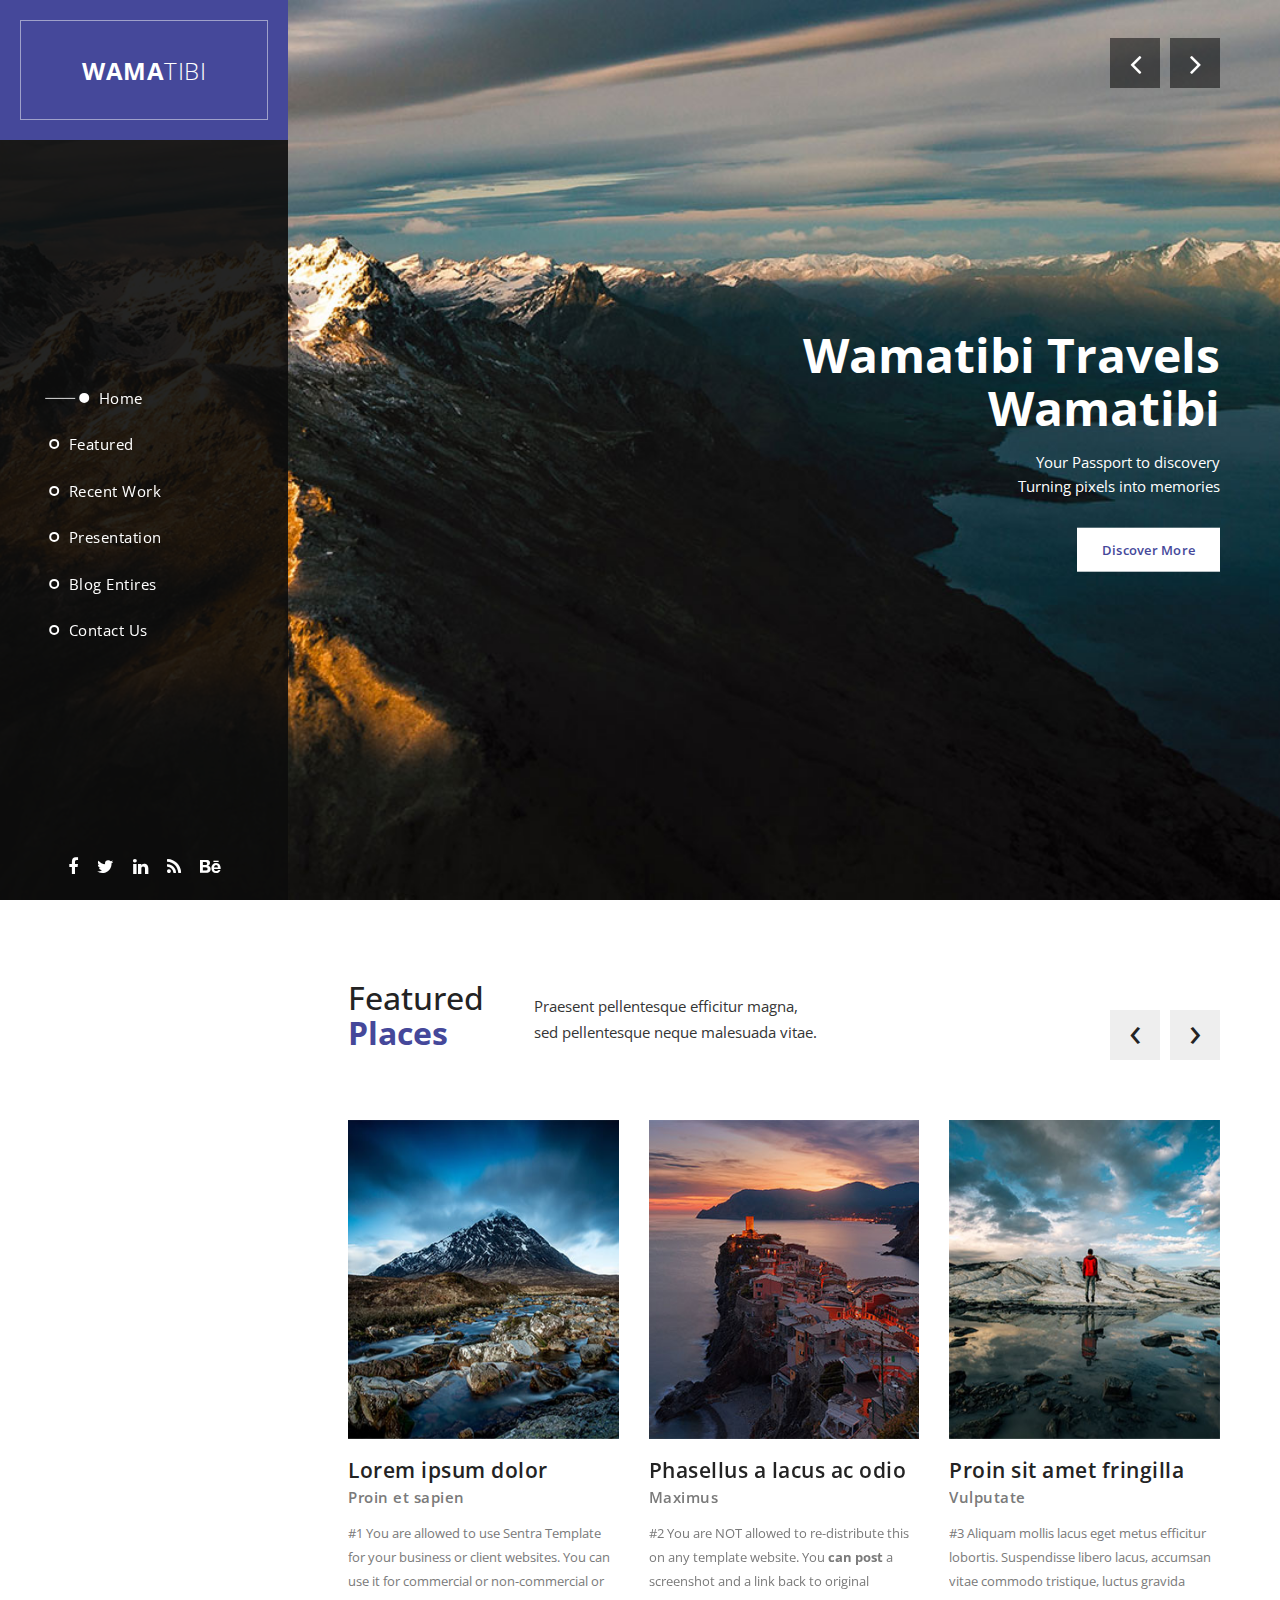
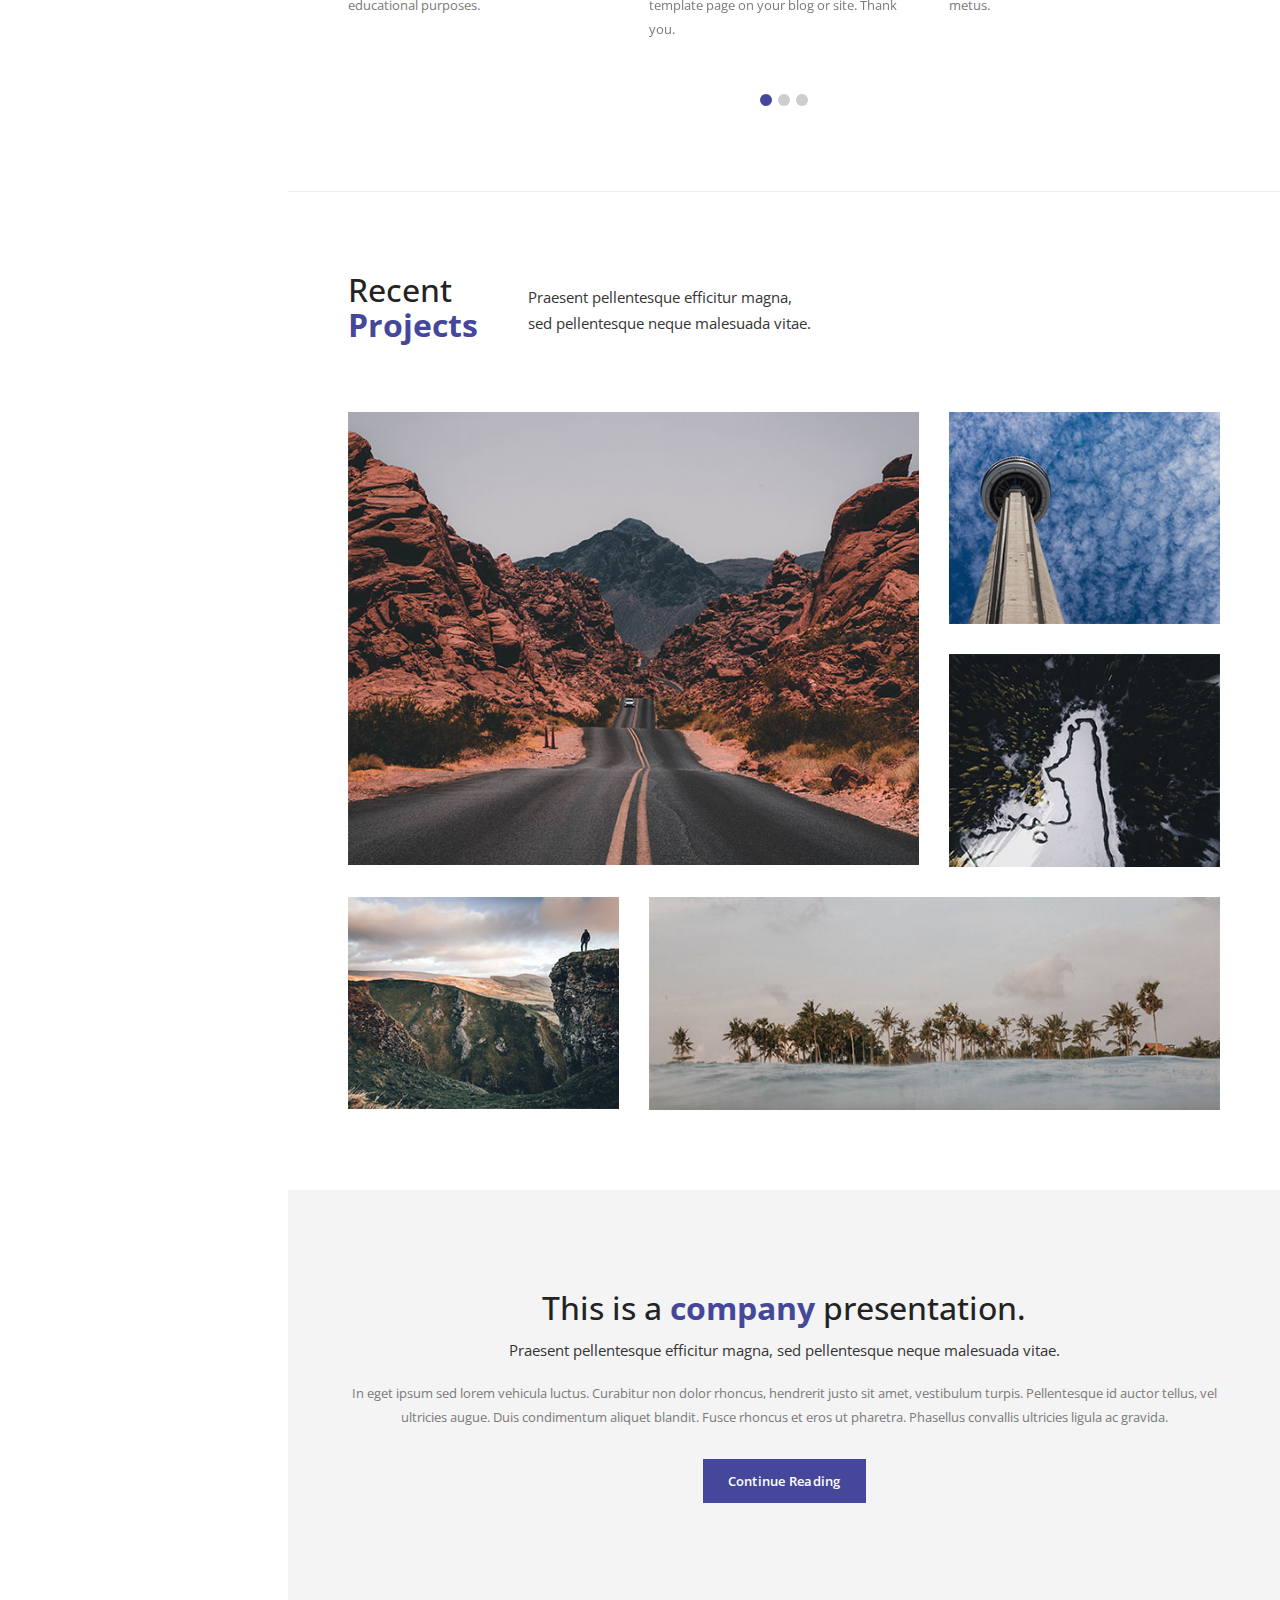
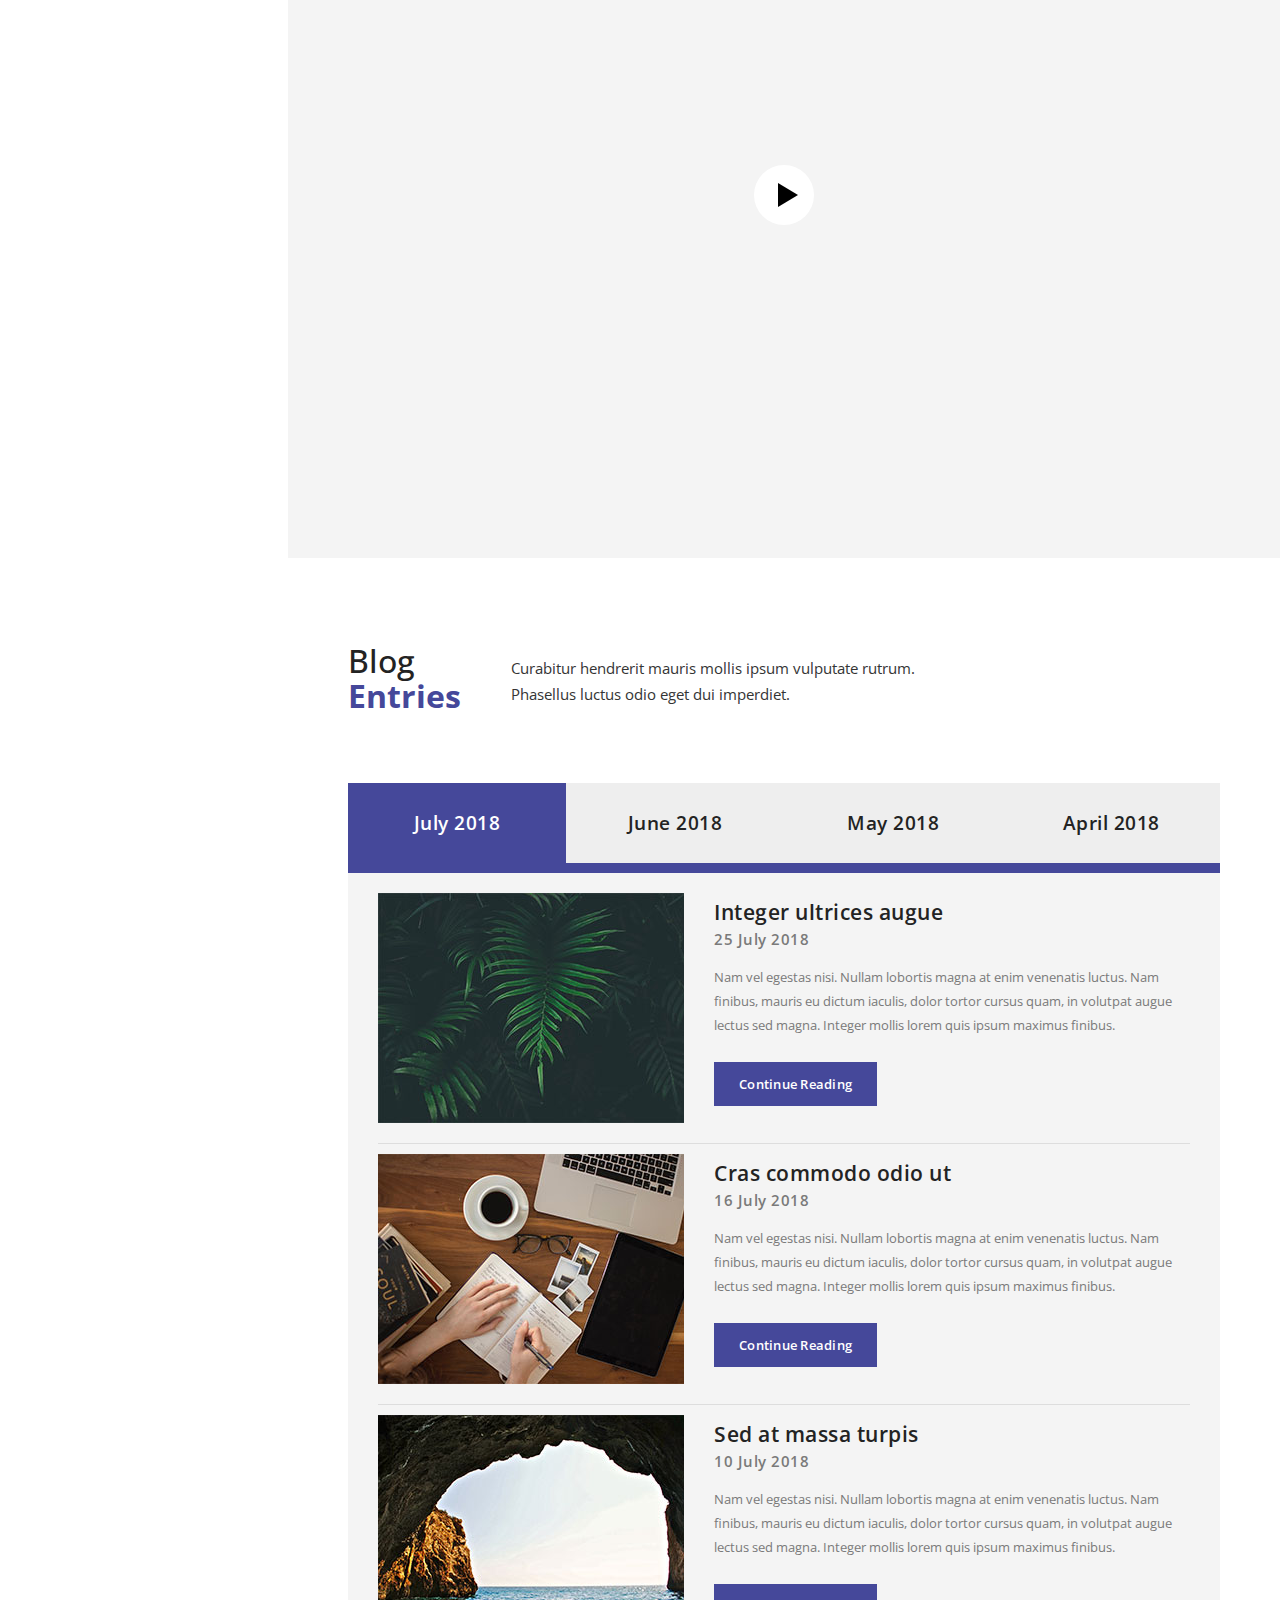
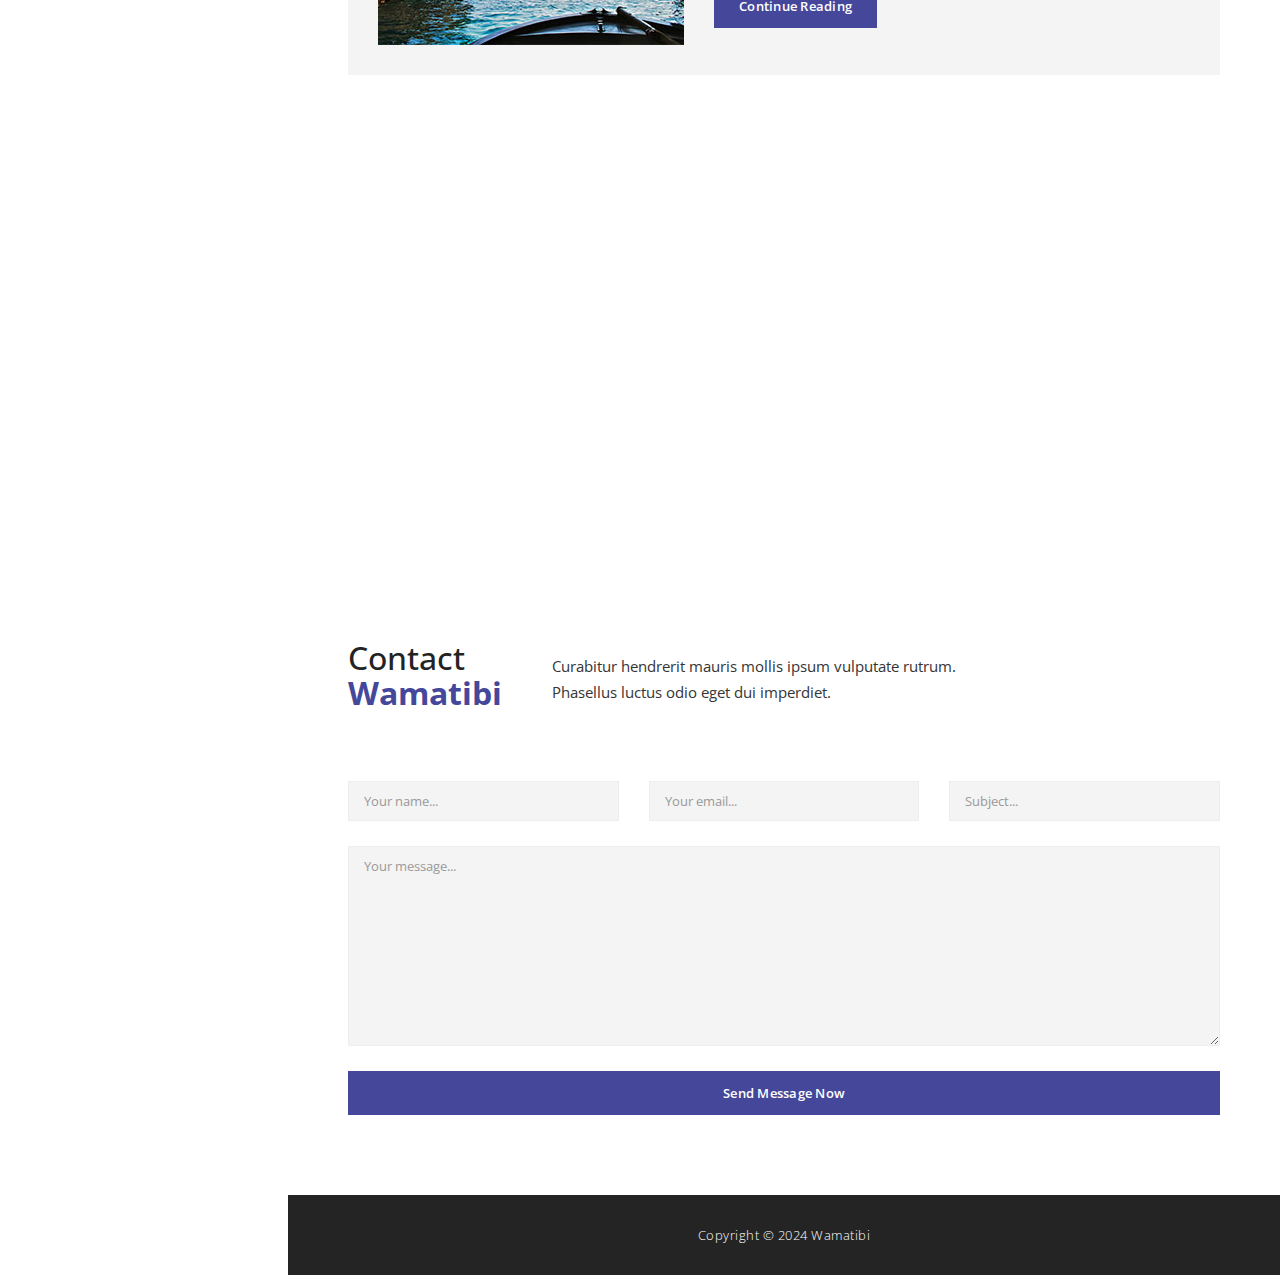
==== commit 68f3ad2f: "wording images edits" ====
--- a/index.html
+++ b/index.html
@@ -4,13 +4,11 @@
     <head>
         <meta charset="utf-8">
         <meta http-equiv="X-UA-Compatible" content="IE=edge,chrome=1">
-        <title>Sentra - Free Bootstrap Theme</title>
+        <title>Wamatibi Travels</title>
         
 <!-- 
 
-Sentra Template
-
-https://templatemo.com/tm-518-sentra
+Wamatibi
 
 -->
         <meta name="description" content="">
@@ -57,7 +55,7 @@
 
         <div class="sidebar-navigation hidde-sm hidden-xs">
             <div class="logo">
-                <a href="#">Sen<em>tra</em></a>
+                <a href="#">Wama<em>tibi</em></a>
             </div>
             <nav>
                 <ul>
@@ -122,9 +120,9 @@
                     <div class="image"></div>
                     <div class="info">
                         <div>
-                          <h1>Beautiful Template<br>Sentra</h1>
-                          <p>Sentra is free Bootstrap CSS Template by templatemo website.<br>
-                          	Please share our site link to your friends.</p>
+                          <h1>Wamatibi Travels<br>Wamatibi</h1>
+                          <p>Your Passport to discovery<br>
+                          	Turning pixels into memories</p>
                           <div class="white-button button">
                               <a href="#featured">Discover More</a>
                           </div>
@@ -392,7 +390,7 @@
                                                     <p>Nam vel egestas nisi. Nullam lobortis magna at enim venenatis luctus. Nam finibus, mauris eu dictum iaculis, dolor tortor cursus quam, in volutpat augue lectus sed magna. Integer mollis lorem quis ipsum maximus finibus.</p>
                                                     
                                                     <div class="accent-button button">
-                                                        <a href="../HomePage/BlogPage/page1.html">Continue Reading</a>
+                                                        <a href="../travel_blog/BlogPage/page1.html">Continue Reading</a>
                                                     </div>
                                                 </div>
                                             </div>
@@ -579,11 +577,11 @@
                            3. Click "Share" and choose "Embed map" tab
                            4. Copy only URL and paste it within the src="" field below
                     -->
-                    <iframe src="https://www.google.com/maps/embed?pb=!1m18!1m12!1m3!1d1197183.8373802372!2d-1.9415093691103689!3d6.781986417238027!2m3!1f0!2f0!3f0!3m2!1i1024!2i768!4f13.1!3m3!1m2!1s0xfdb96f349e85efd%3A0xb8d1e0b88af1f0f5!2sKumasi+Central+Market!5e0!3m2!1sen!2sth!4v1532967884907" width="100%" height="400px" frameborder="0" style="border:0" allowfullscreen></iframe>
+                    <iframe src="https://www.google.com/maps/embed?pb=!1m18!1m12!1m3!1d15955.236115475444!2d36.812149147259795!3d-1.288779229183369!2m3!1f0!2f0!3f0!3m2!1i1024!2i768!4f13.1!3m3!1m2!1s0x182f11870910363f%3A0xbd7deccd3c795907!2sUhuru%20Park!5e0!3m2!1sen!2ske!4v1708185605466!5m2!1sen!2ske" width="100%" height="400px" frameborder="0" style="border:0" allowfullscreen></iframe>
                 </div>
                 <div id="contact-content">
                     <div class="section-heading">
-                        <h1>Contact<br><em>Sentra</em></h1>
+                        <h1>Contact<br><em>Wamatibi</em></h1>
                         <p>Curabitur hendrerit mauris mollis ipsum vulputate rutrum. 
                         <br>Phasellus luctus odio eget dui imperdiet.</p>
                         
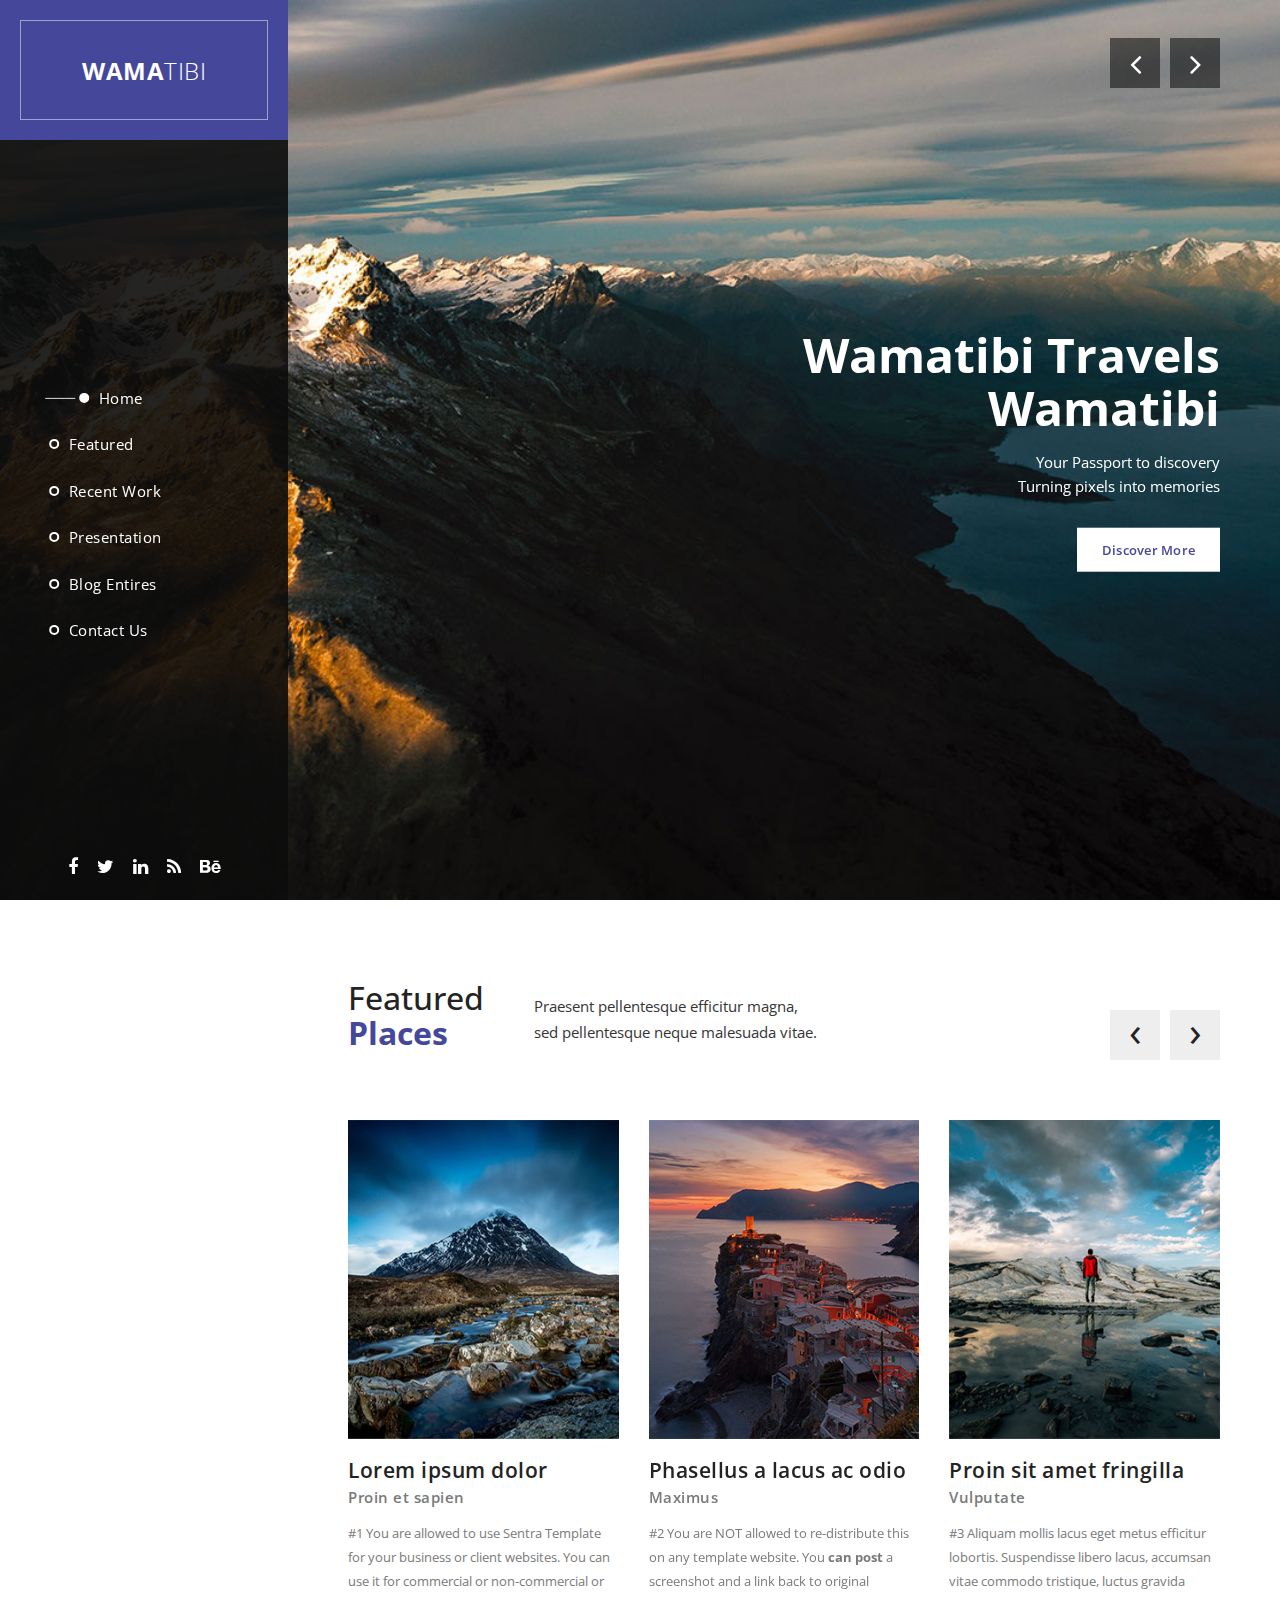
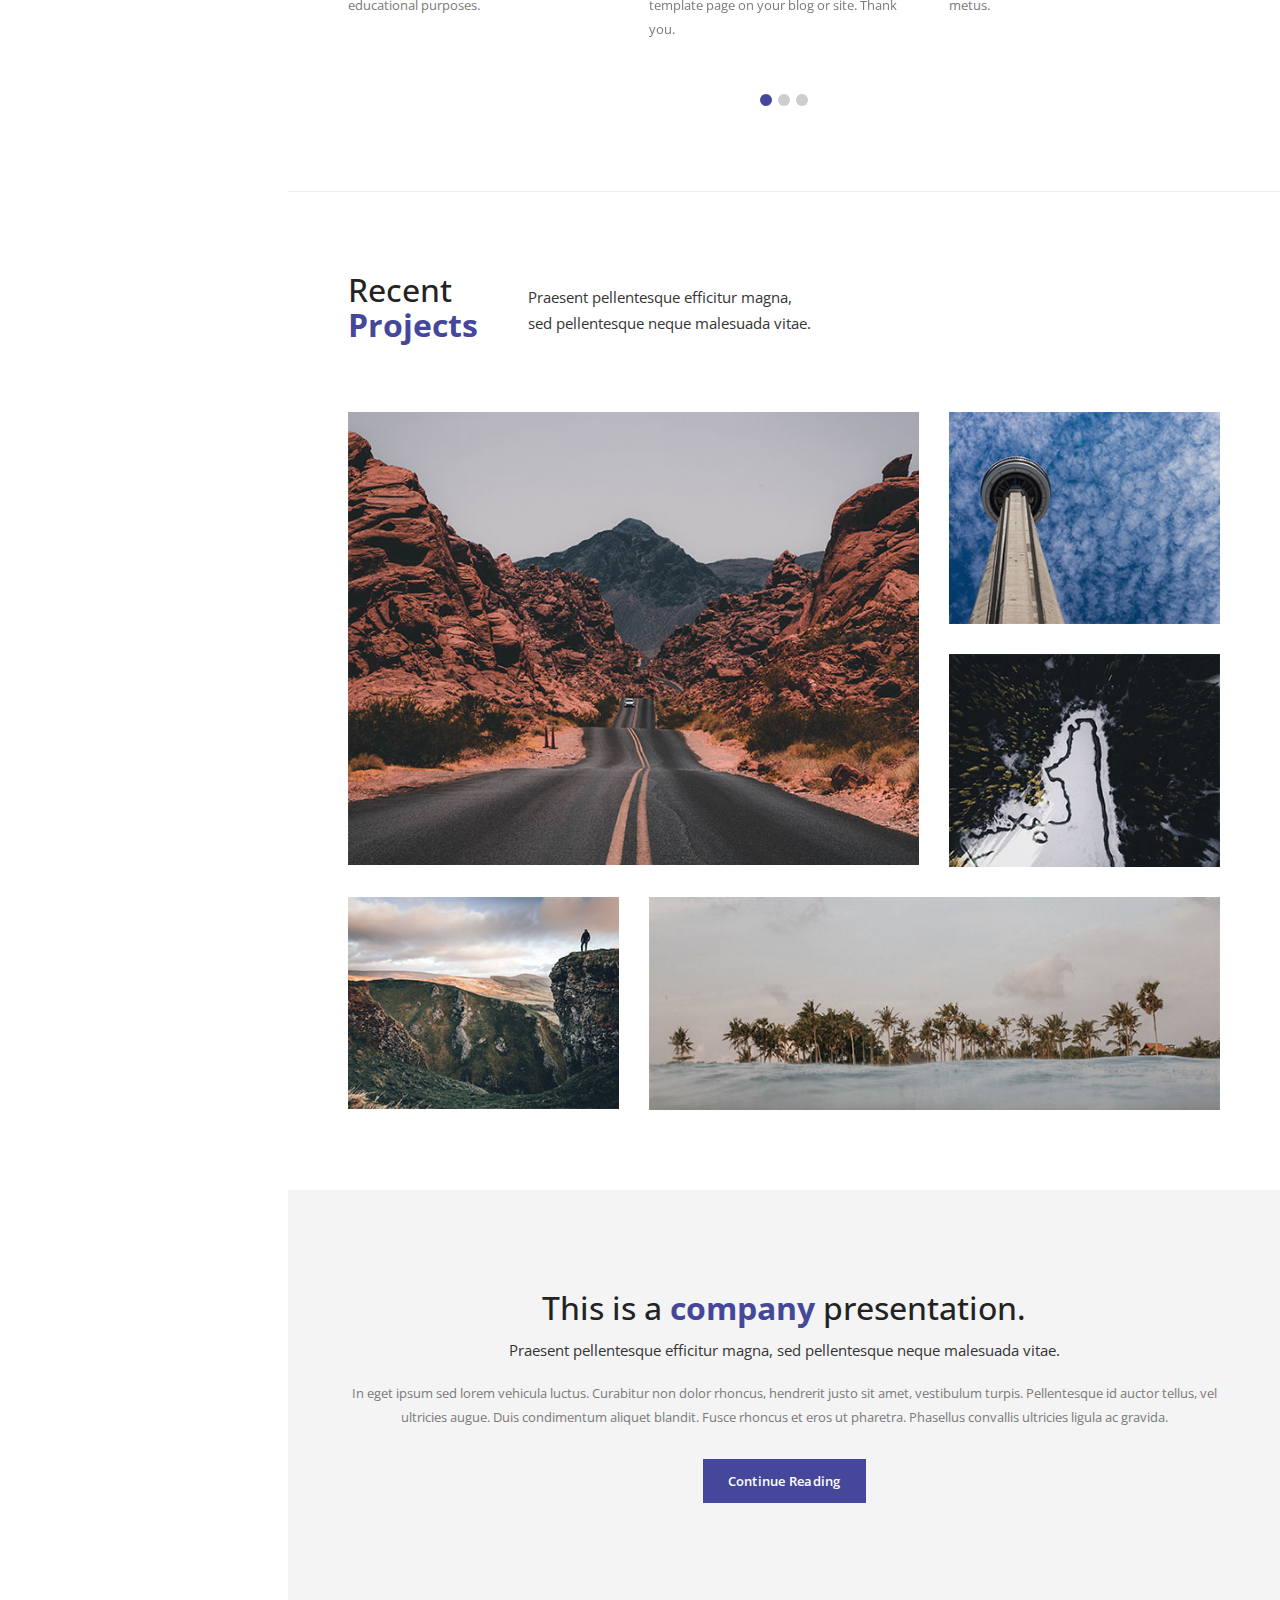
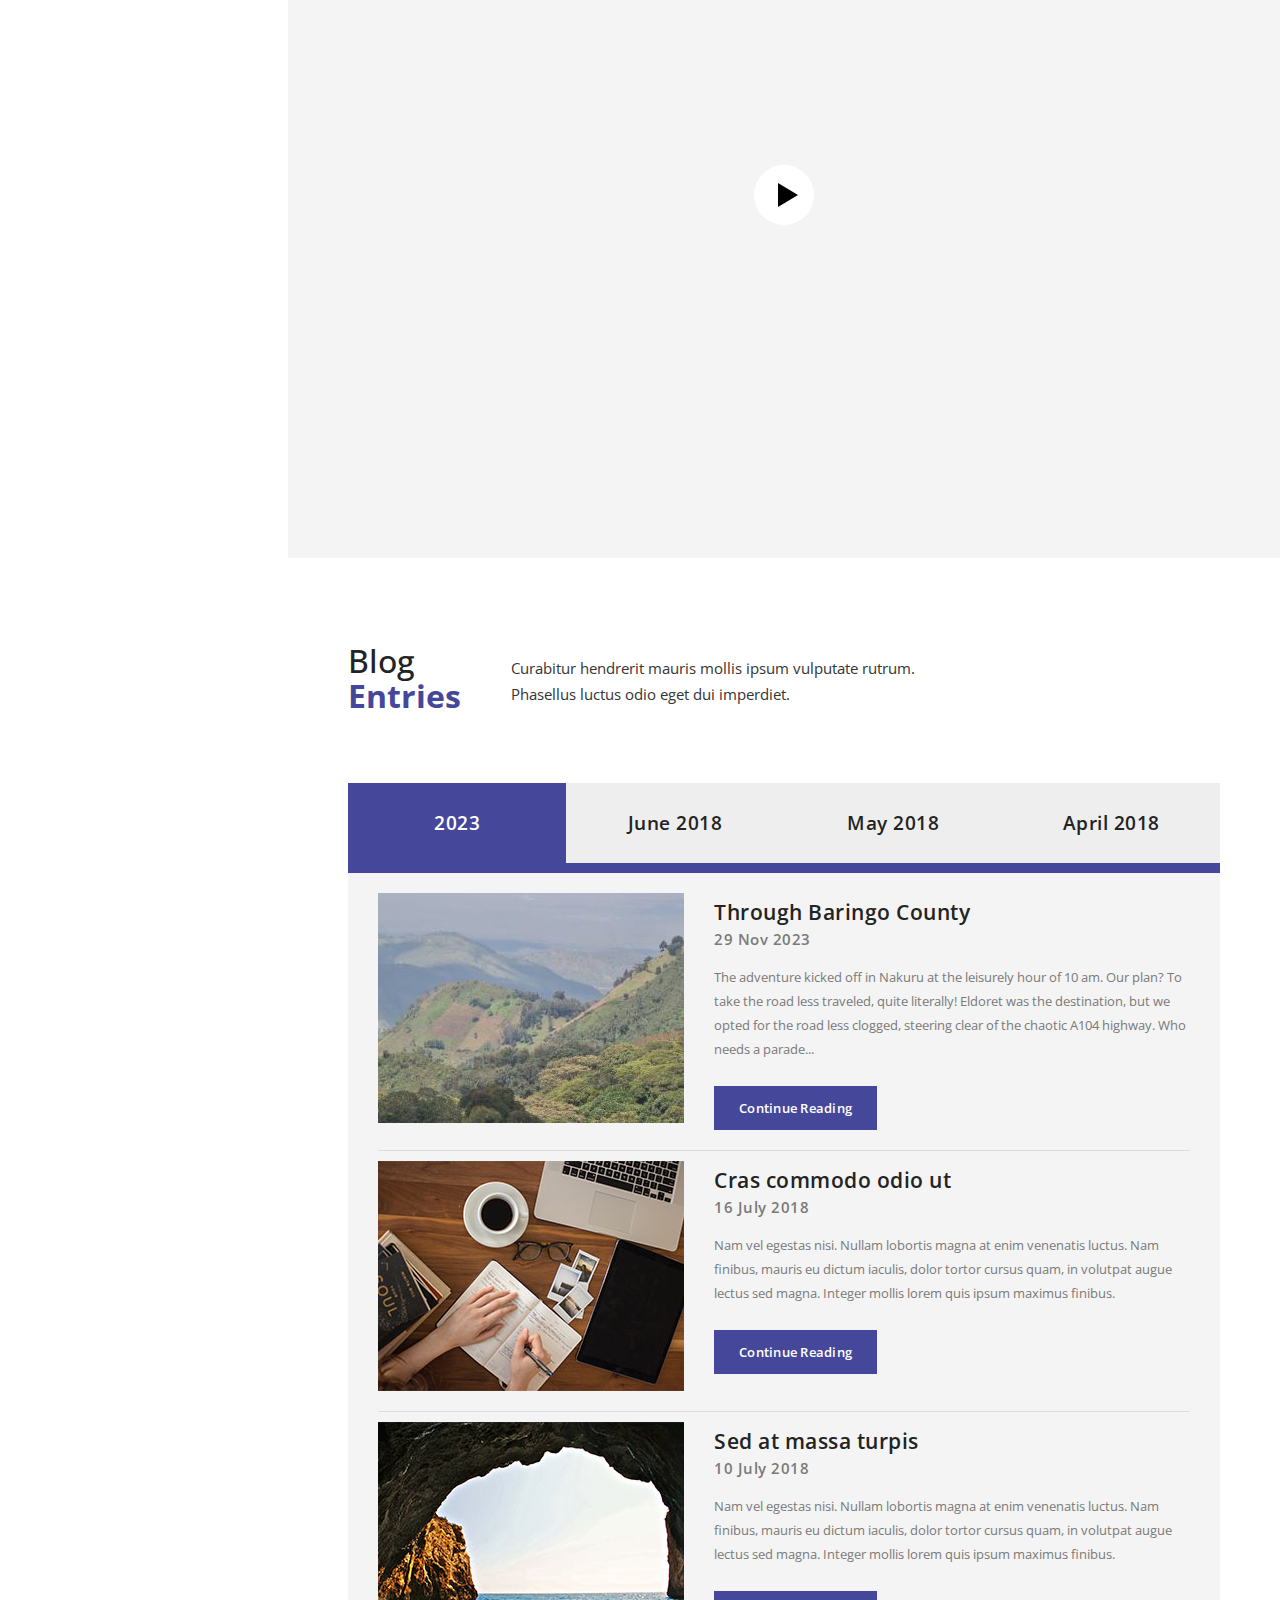
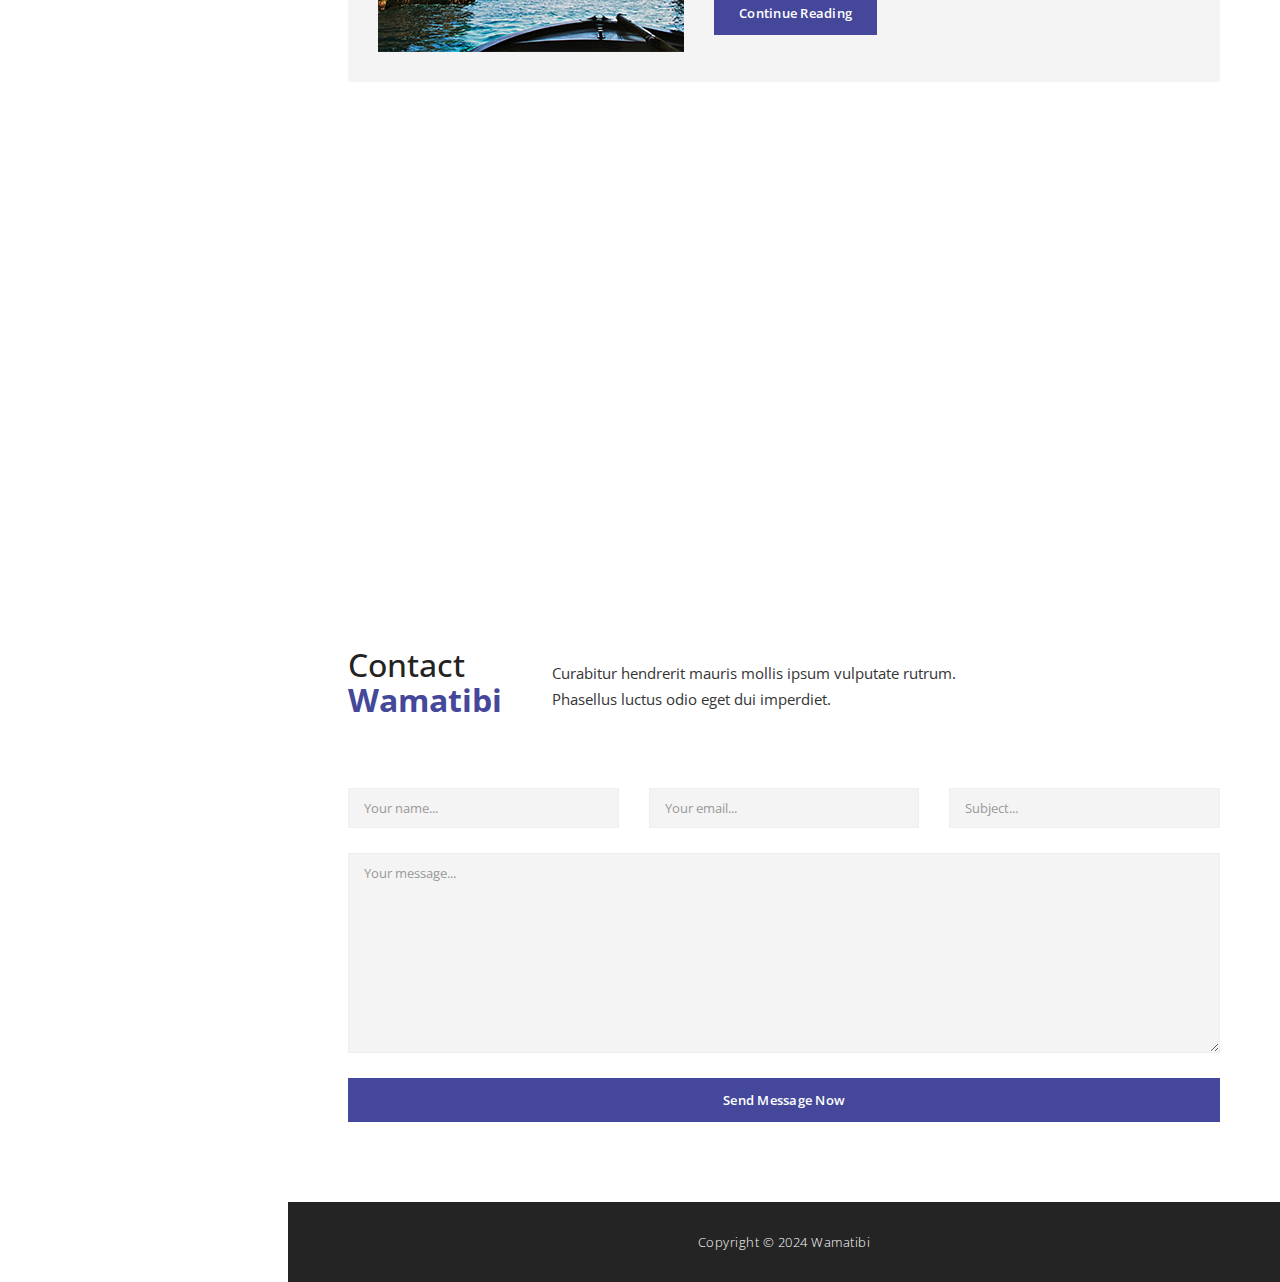
==== commit afd28c28: "more" ====
--- a/index.html
+++ b/index.html
@@ -373,7 +373,7 @@
                     <div class="tabs-content">
                         <div class="wrapper">
                             <ul class="tabs clearfix" data-tabgroup="first-tab-group">
-                              <li><a href="#tab1" class="active">July 2018</a></li>
+                              <li><a href="#tab1" class="active">2023</a></li>
                               <li><a href="#tab2">June 2018</a></li>
                               <li><a href="#tab3">May 2018</a></li>
                               <li><a href="#tab4">April 2018</a></li>
@@ -385,9 +385,9 @@
                                             <div class="item">
                                                 <img src="img/blog_1.jpg" alt="">
                                                 <div class="text-content">
-                                                    <h4>Integer ultrices augue</h4>
-                                                    <span>25 July 2018</span>
-                                                    <p>Nam vel egestas nisi. Nullam lobortis magna at enim venenatis luctus. Nam finibus, mauris eu dictum iaculis, dolor tortor cursus quam, in volutpat augue lectus sed magna. Integer mollis lorem quis ipsum maximus finibus.</p>
+                                                    <h4>Through Baringo County</h4>
+                                                    <span>29 Nov 2023</span>
+                                                    <p>The adventure kicked off in Nakuru at the leisurely hour of 10 am. Our plan? To take the road less traveled, quite literally! Eldoret was the destination, but we opted for the road less clogged, steering clear of the chaotic A104 highway. Who needs a parade... </p>
                                                     
                                                     <div class="accent-button button">
                                                         <a href="../travel_blog/BlogPage/page1.html">Continue Reading</a>
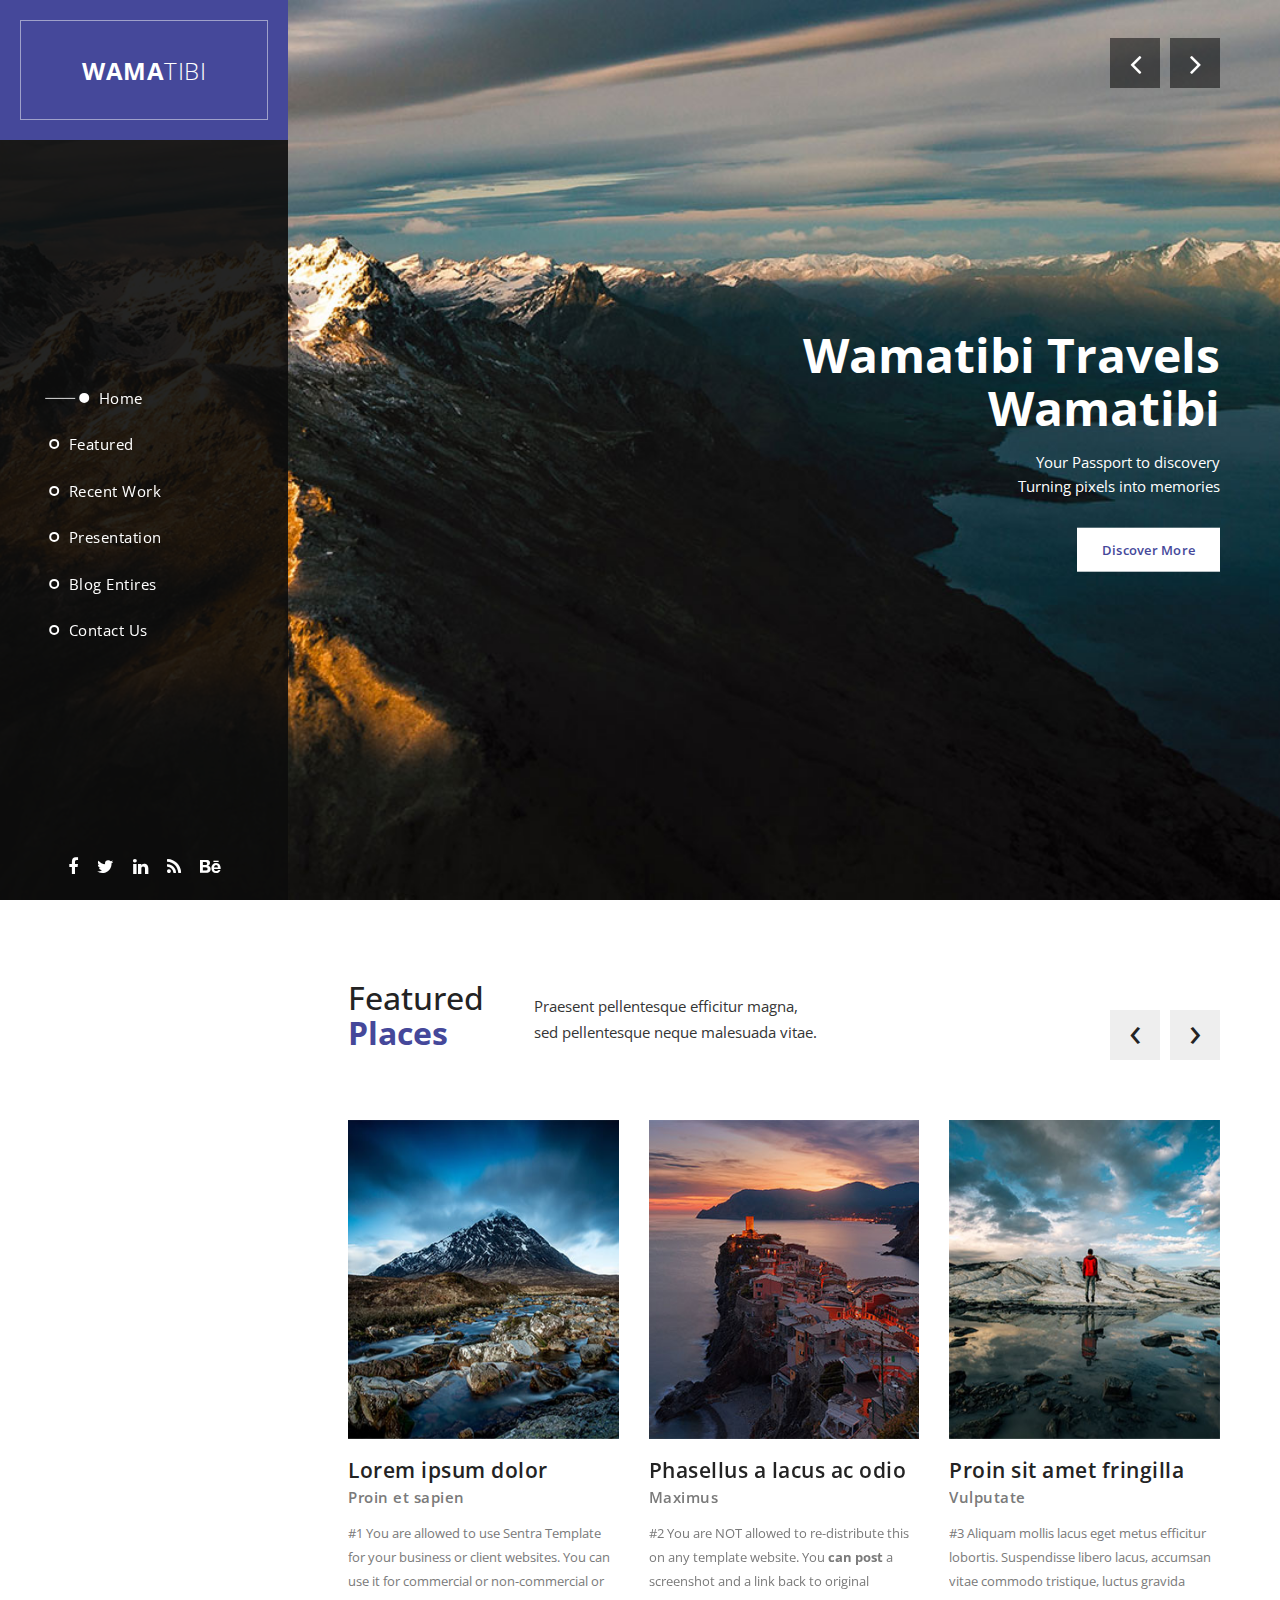
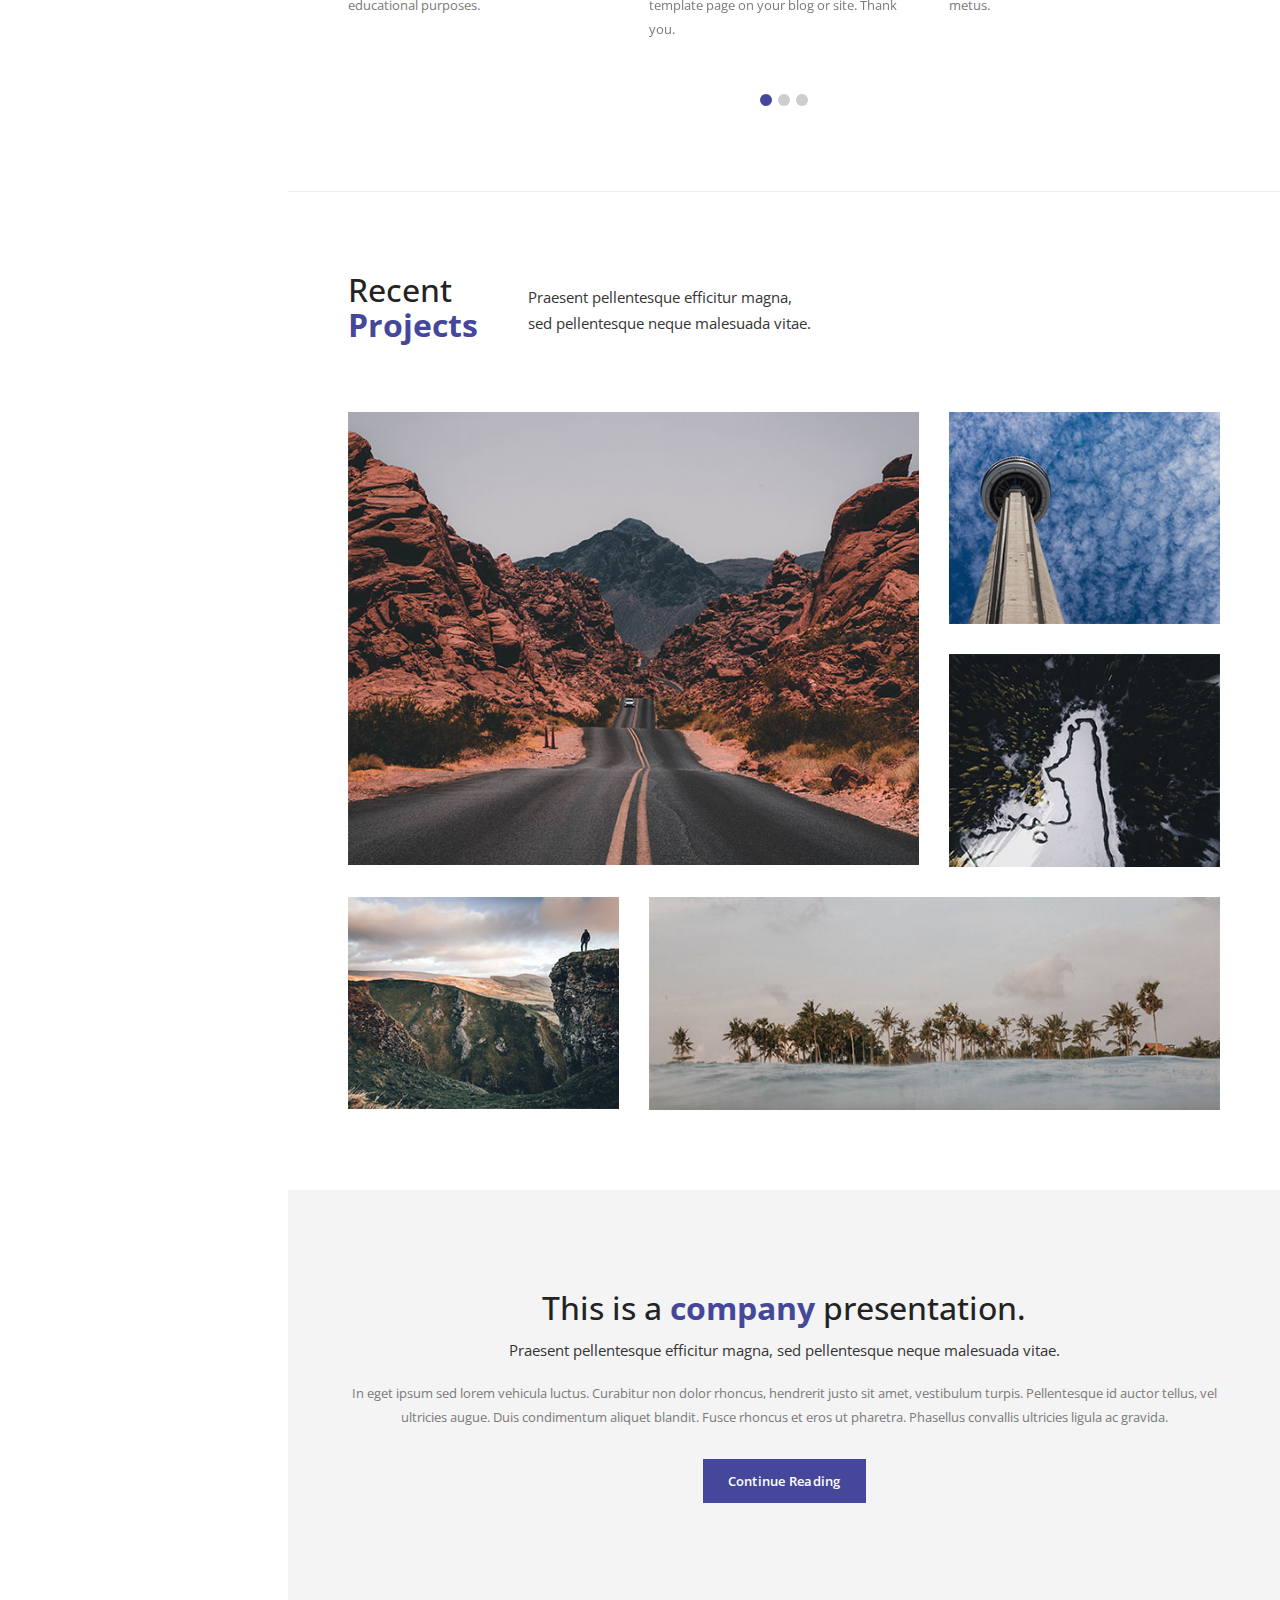
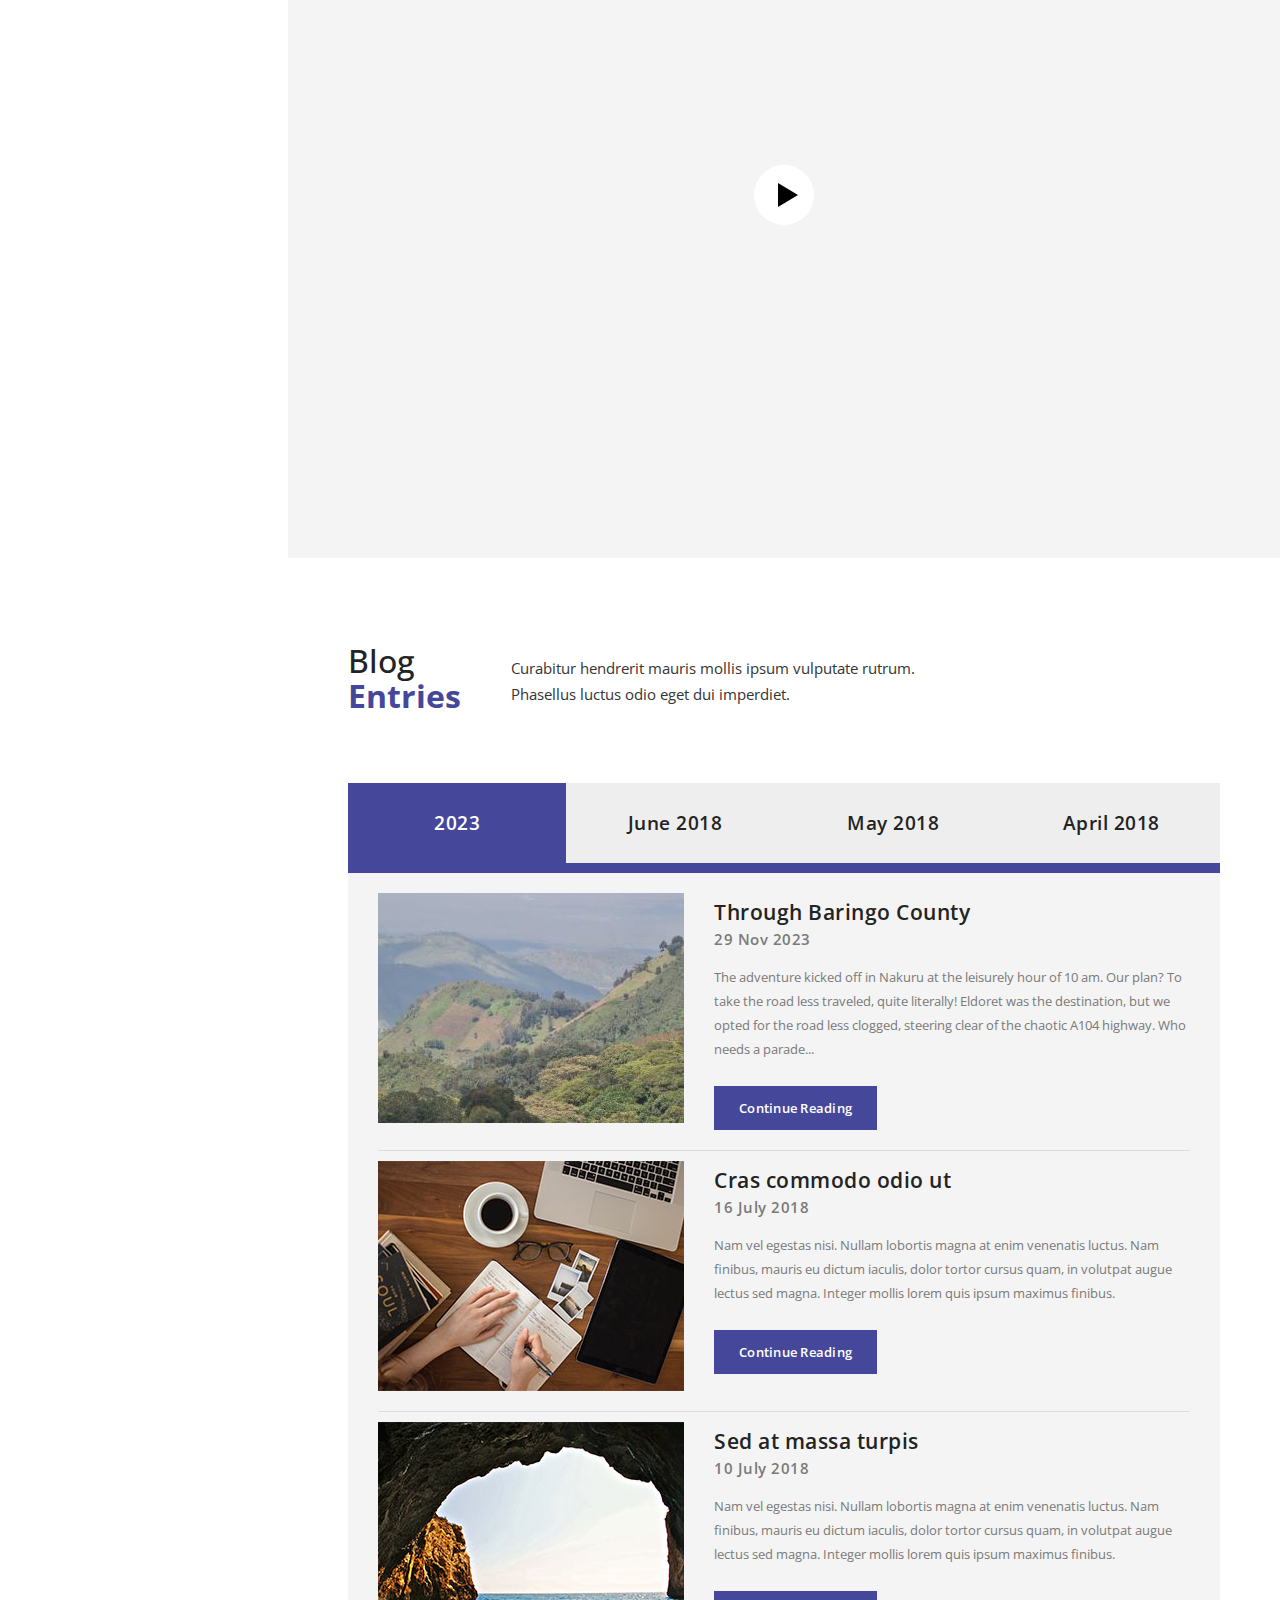
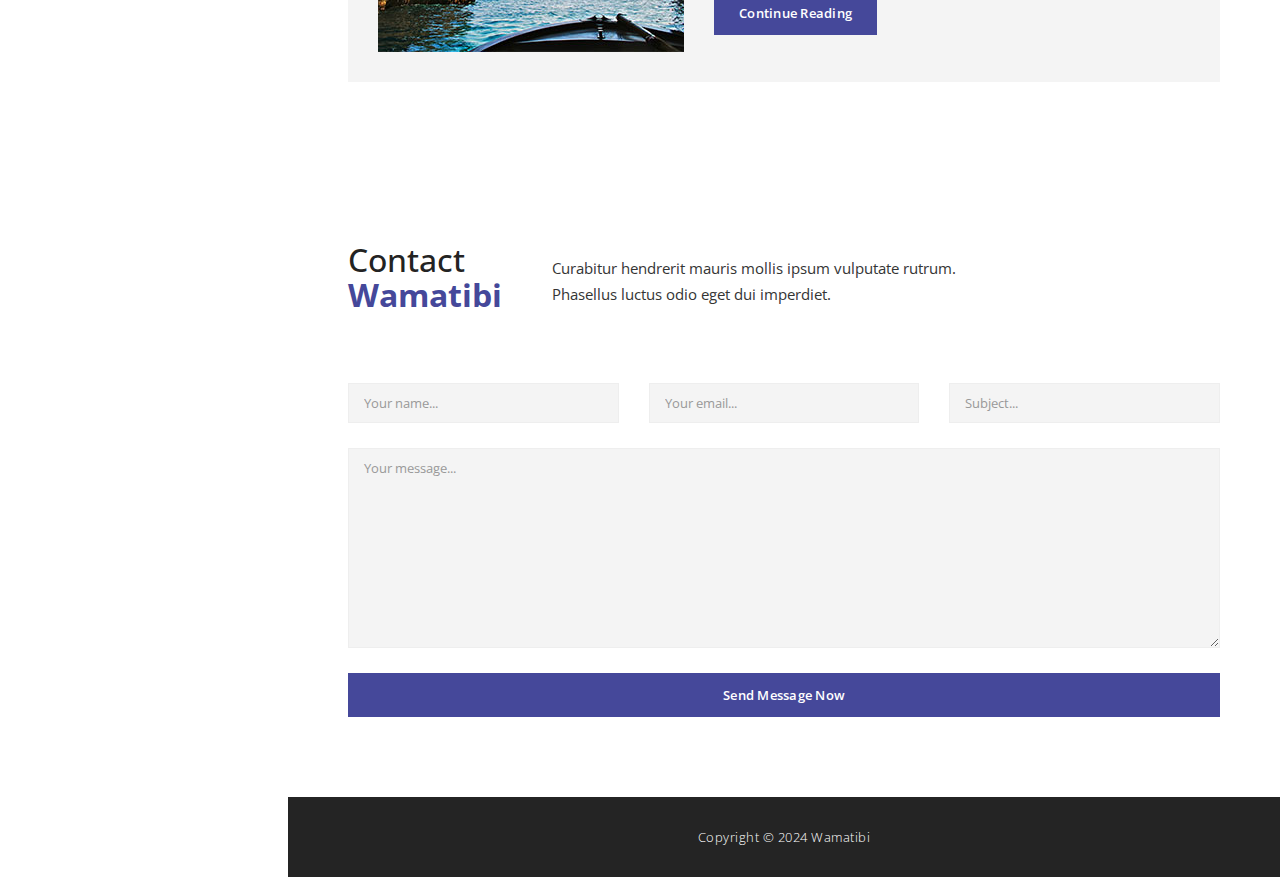
==== commit 3571fd22: "optimizing photos" ====
--- a/index.html
+++ b/index.html
@@ -404,7 +404,7 @@
                                                     <p>Nam vel egestas nisi. Nullam lobortis magna at enim venenatis luctus. Nam finibus, mauris eu dictum iaculis, dolor tortor cursus quam, in volutpat augue lectus sed magna. Integer mollis lorem quis ipsum maximus finibus.</p>
                                                     
                                                     <div class="accent-button button">
-                                                        <a href="#contact">Continue Reading</a>
+                                                        <a href="../travel_blog/BlogPage/page2.html">Continue Reading</a>
                                                     </div>
                                                 </div>
                                             </div>
@@ -418,7 +418,7 @@
                                                     <p>Nam vel egestas nisi. Nullam lobortis magna at enim venenatis luctus. Nam finibus, mauris eu dictum iaculis, dolor tortor cursus quam, in volutpat augue lectus sed magna. Integer mollis lorem quis ipsum maximus finibus.</p>
                                                     
                                                     <div class="accent-button button">
-                                                        <a href="#contact">Continue Reading</a>
+                                                        <a href="../travel_blog/BlogPage/page3.html">Continue Reading</a>
                                                     </div>
                                                 </div>
                                             </div>
@@ -569,7 +569,7 @@
                 </div>
             </section>
             <section id="contact" class="content-section">
-                <div id="map">
+                <div id="map" hidden>
                 
                 	<!-- How to change your own map point
                            1. Go to Google Maps
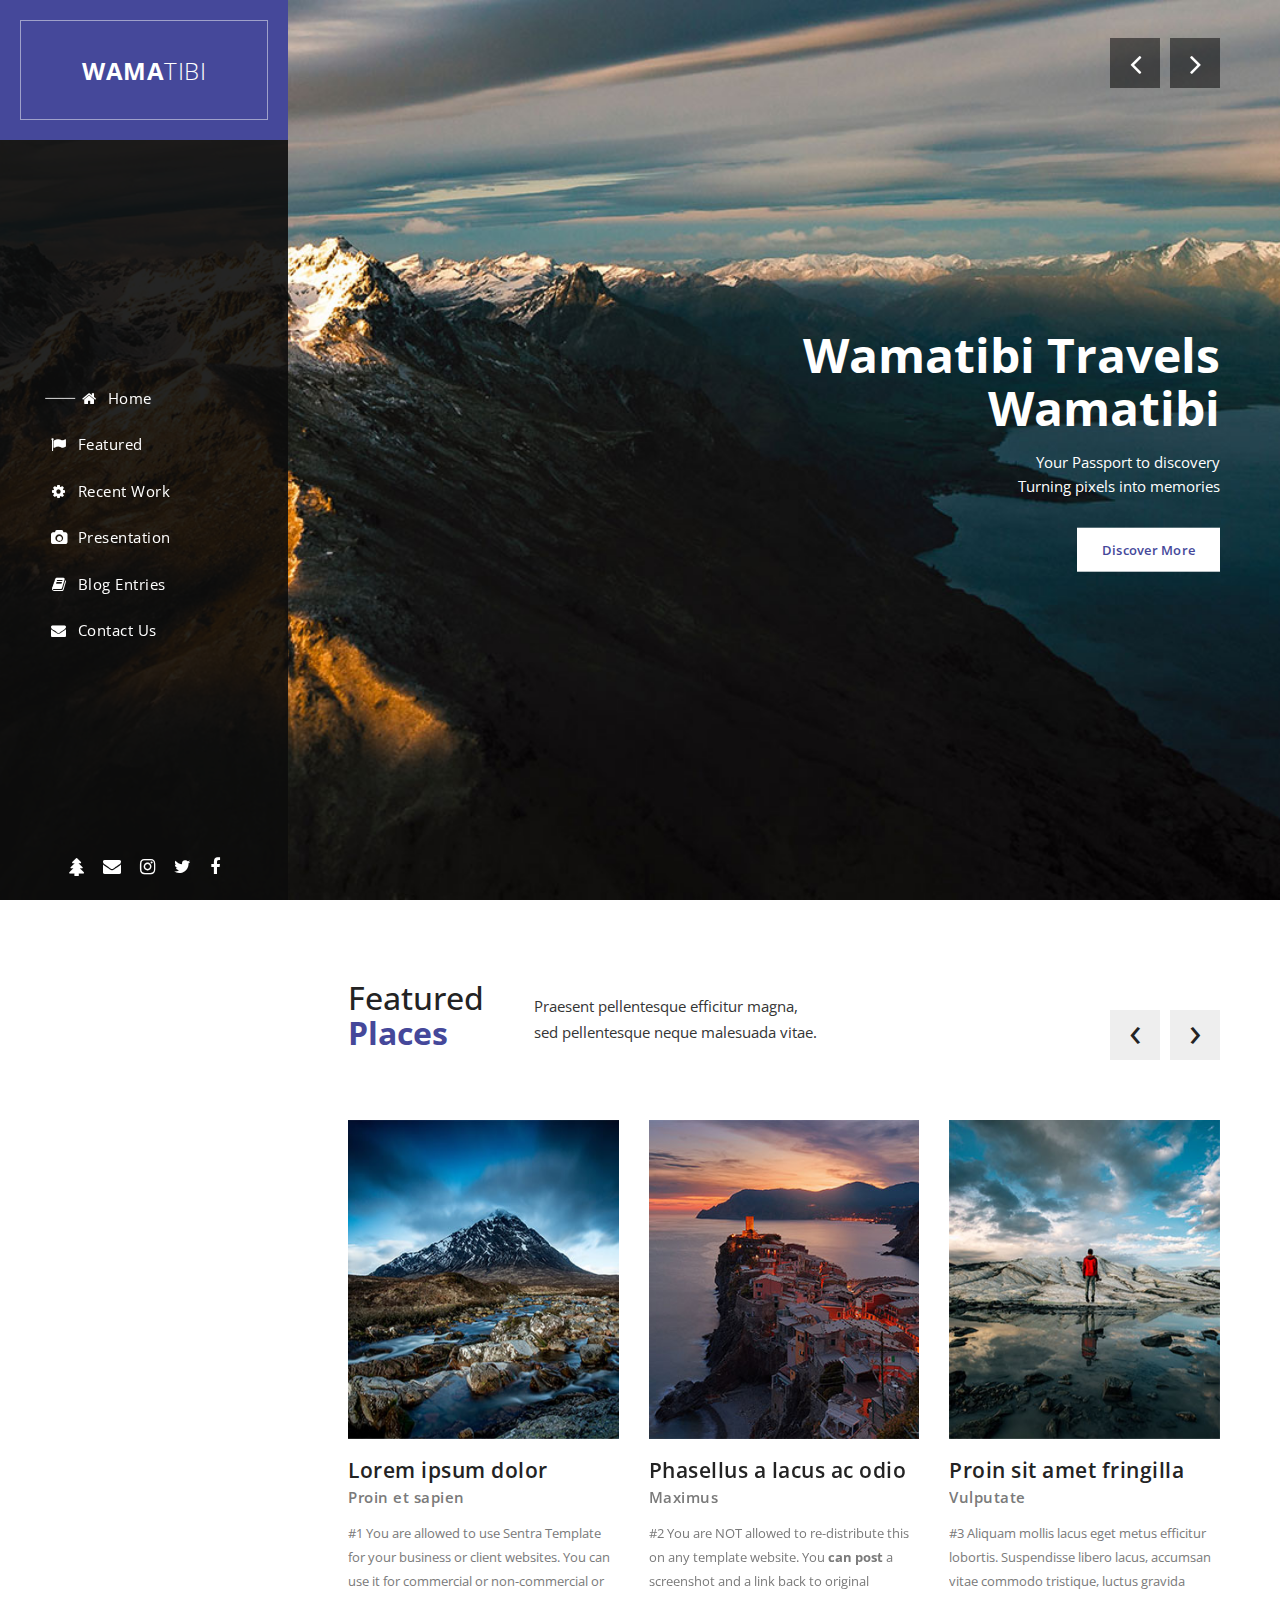
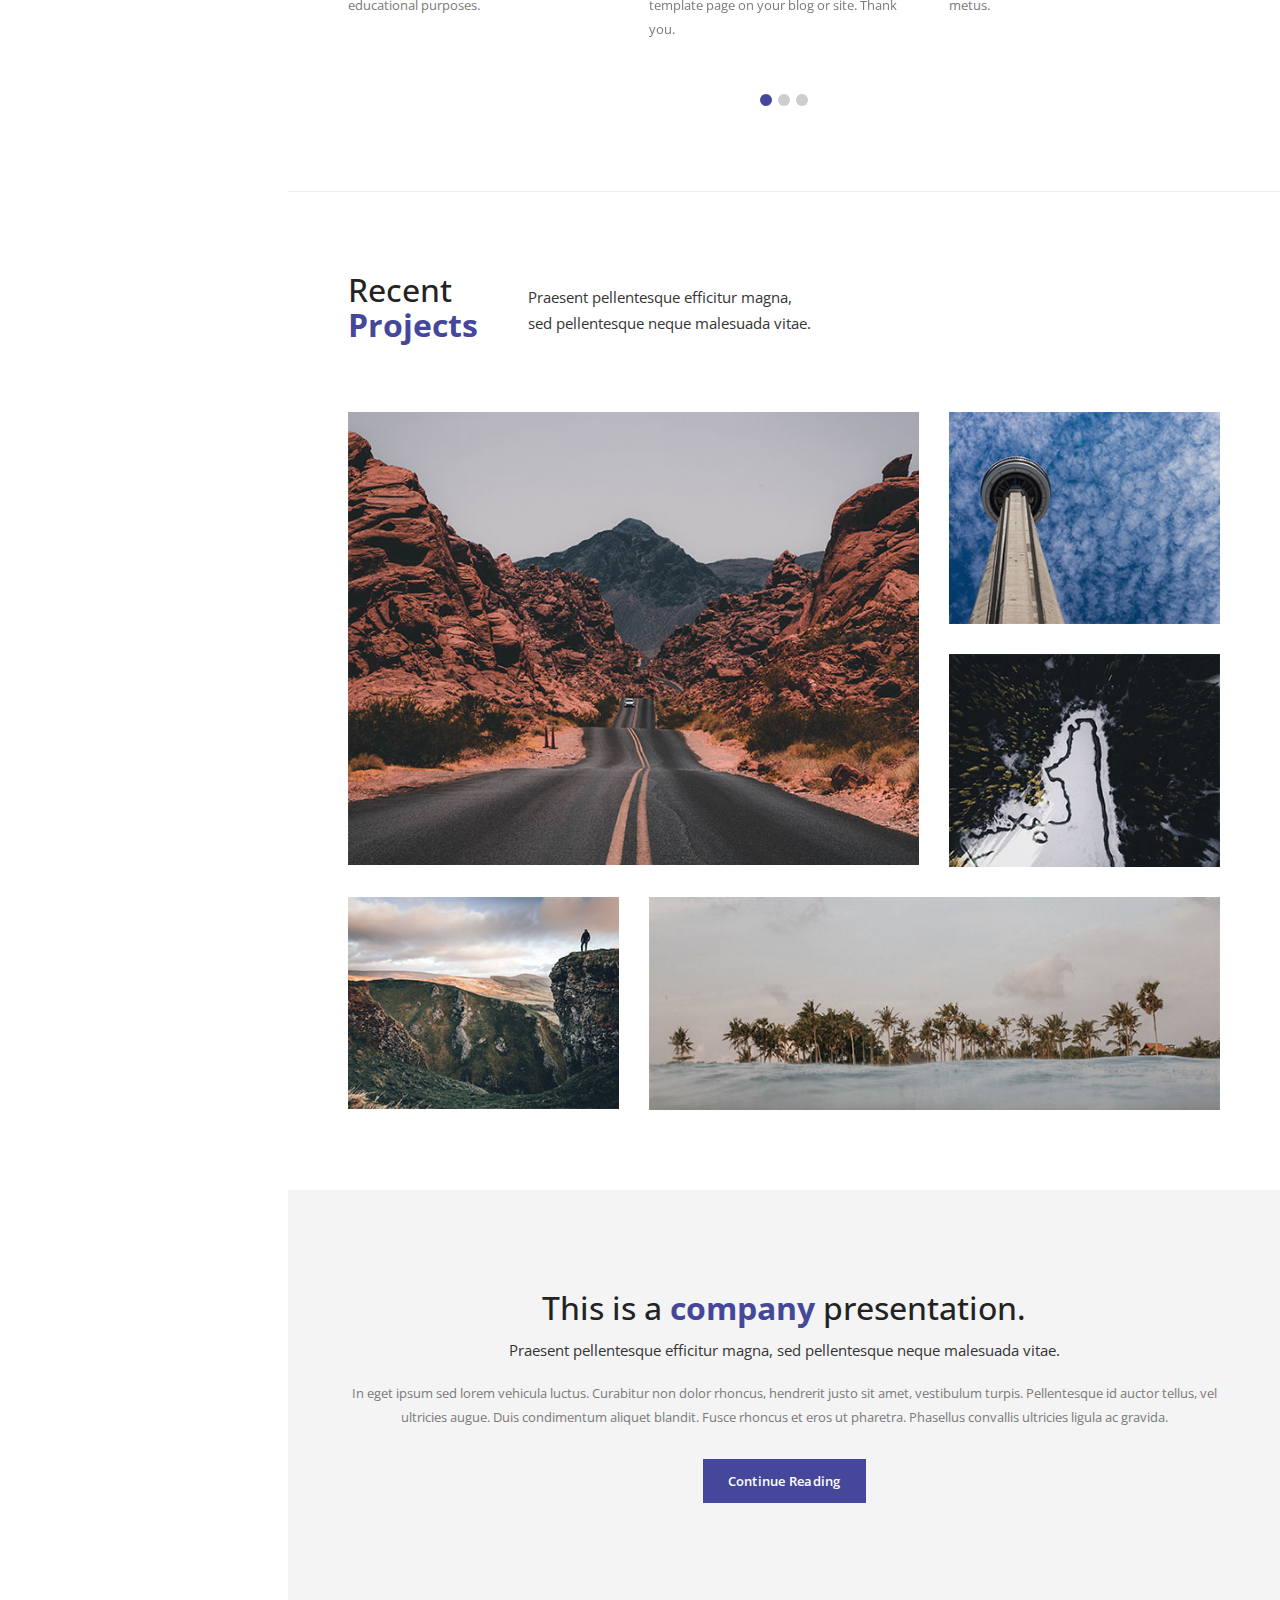
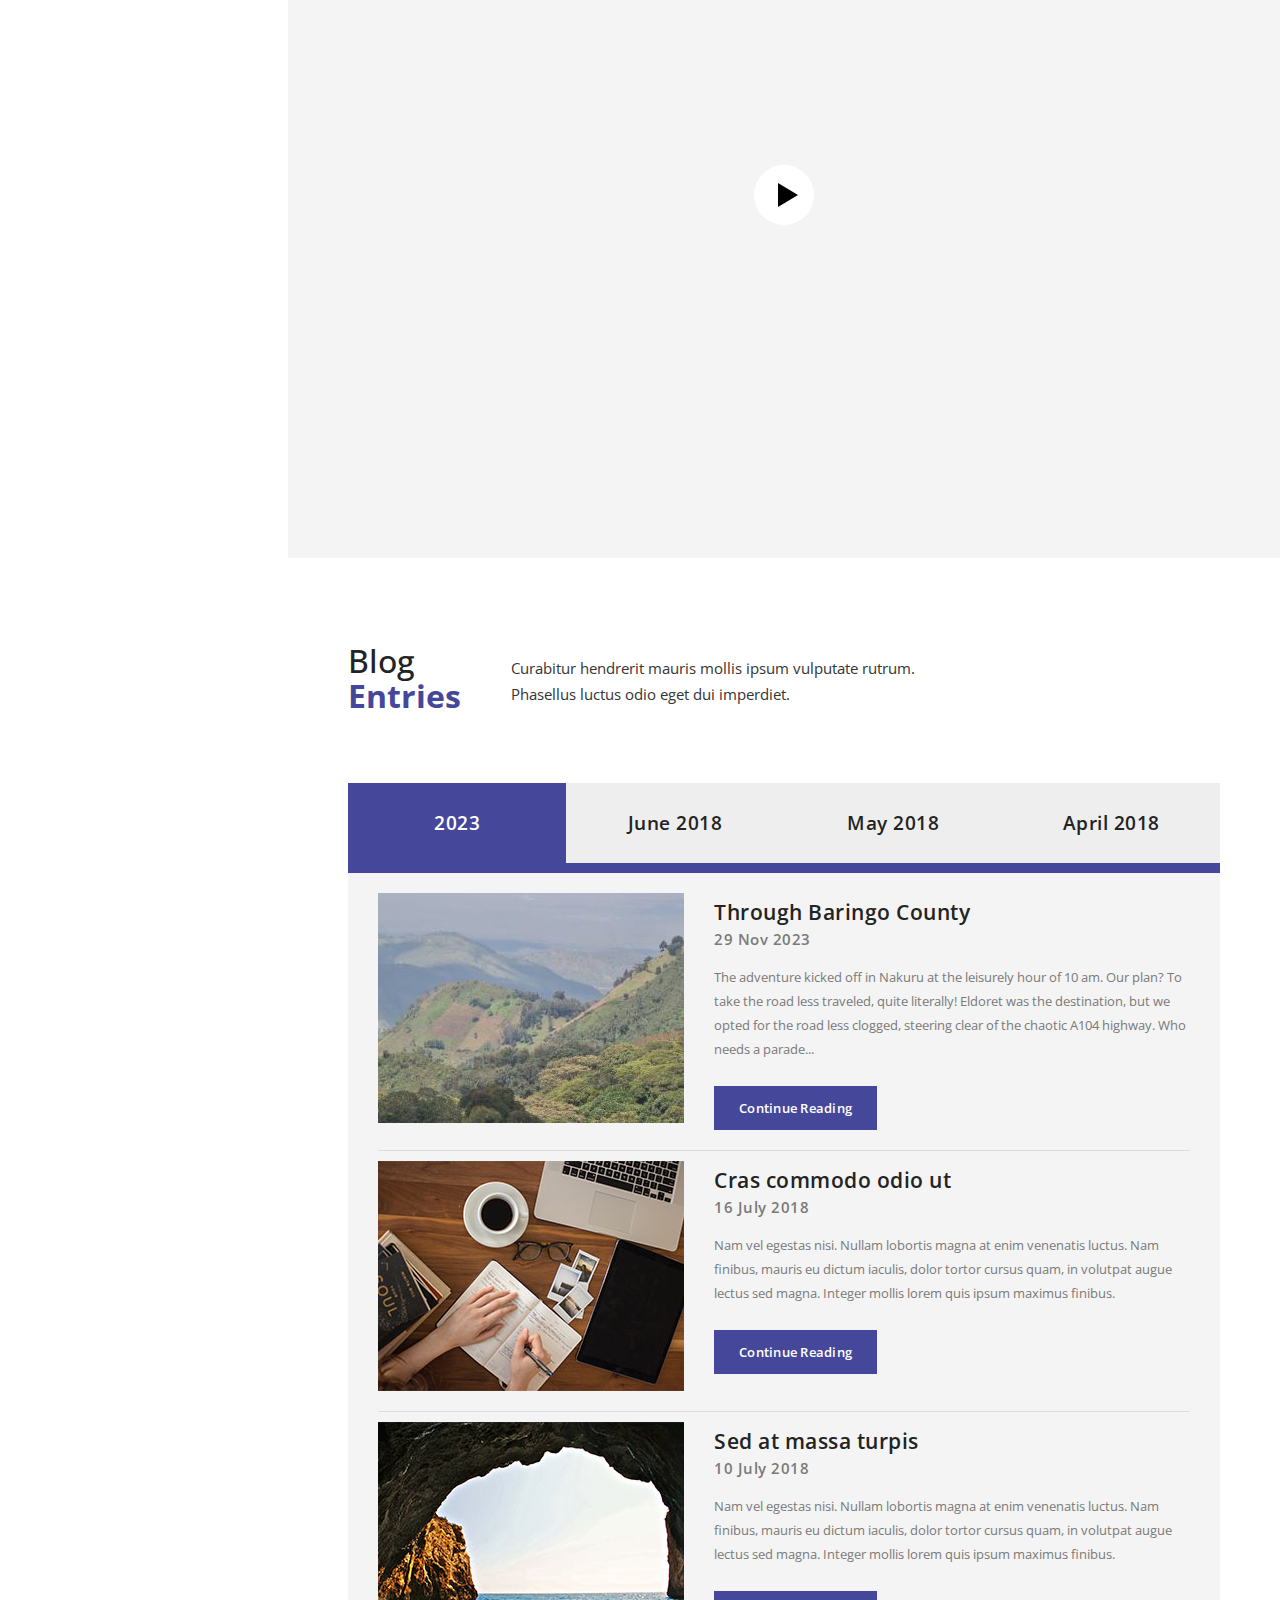
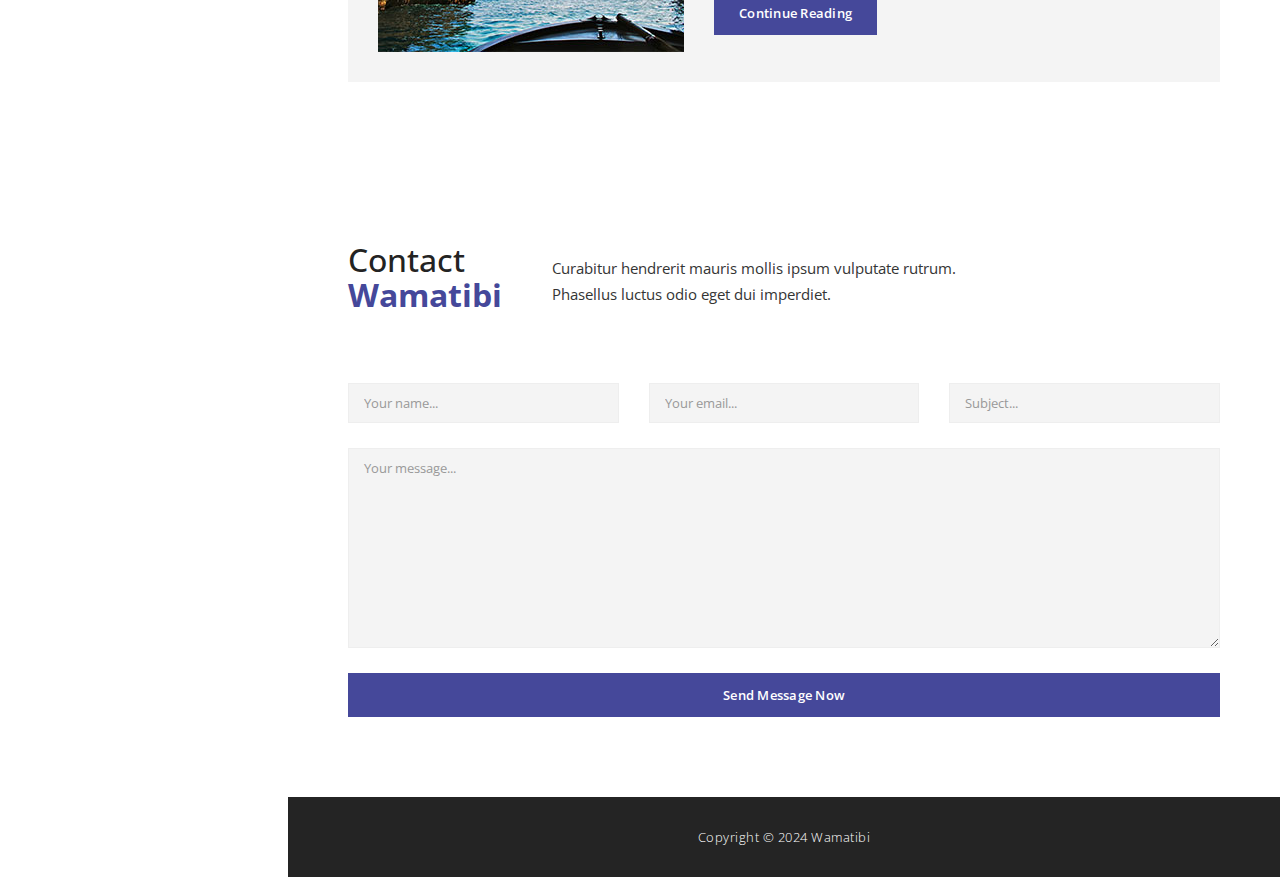
==== commit 7d1006d0: "icons, blogpage headers" ====
--- a/index.html
+++ b/index.html
@@ -62,53 +62,53 @@
                     <li>
                         <a href="#top">
                             <span class="rect"></span>
-                            <span class="circle"></span>
+                            <i class="fa fa-home fa-fw" aria-hidden="true"></i>&nbsp;
                             Home
                         </a>
                     </li>
                     <li>
                         <a href="#featured">
                             <span class="rect"></span>
-                            <span class="circle"></span>
+                            <i class="fa fa-flag fa-fw" aria-hidden="true"></i>&nbsp;
                             Featured
                         </a>
                     </li>
                     <li>
                         <a href="#projects">
                             <span class="rect"></span>
-                            <span class="circle"></span>
+                            <i class="fa fa-cog fa-fw" aria-hidden="true"></i>&nbsp;
                             Recent Work
                         </a>
                     </li>
                     <li>
                         <a href="#video">
                             <span class="rect"></span>
-                            <span class="circle"></span>
+                            <i class="fa fa-camera fa-fw" aria-hidden="true"></i>&nbsp;
                             Presentation
                         </a>
                     </li>
                     <li>
                         <a href="#blog">
                             <span class="rect"></span>
-                            <span class="circle"></span>
-                            Blog Entires
+                            <i class="fa fa-book fa-fw" aria-hidden="true"></i>&nbsp;
+                            Blog Entries
                         </a>
                     </li>
                     <li>
                         <a href="#contact">
                             <span class="rect"></span>
-                            <span class="circle"></span>
+                            <i class="fa fa-envelope fa-fw" aria-hidden="true"></i>&nbsp;
                             Contact Us
                         </a>
                     </li>
                 </ul>
             </nav>
             <ul class="social-icons">
+                <li><a href="https://linktr.ee/wamatibi"><i class="fa fa-tree"></i></a></li>
+                <li><a href="mailto:wamatibi@gmail.com"><i class="fa fa-envelope"></i></a></li>
+                <li><a href="#"><i class="fa fa-instagram"></i></a></li>
+                <li><a href="#"><i class="fa fa-twitter"></i></a></li>
                 <li><a href="#"><i class="fa fa-facebook"></i></a></li>
-                <li><a href="#"><i class="fa fa-twitter"></i></a></li>
-                <li><a href="#"><i class="fa fa-linkedin"></i></a></li>
-                <li><a href="#"><i class="fa fa-rss"></i></a></li>
-                <li><a href="#"><i class="fa fa-behance"></i></a></li>
             </ul>
         </div>
 
@@ -404,7 +404,7 @@
                                                     <p>Nam vel egestas nisi. Nullam lobortis magna at enim venenatis luctus. Nam finibus, mauris eu dictum iaculis, dolor tortor cursus quam, in volutpat augue lectus sed magna. Integer mollis lorem quis ipsum maximus finibus.</p>
                                                     
                                                     <div class="accent-button button">
-                                                        <a href="../travel_blog/BlogPage/page2.html">Continue Reading</a>
+                                                        <a href="../travel_blog/BlogPage/day2.html">Continue Reading</a>
                                                     </div>
                                                 </div>
                                             </div>
@@ -418,7 +418,7 @@
                                                     <p>Nam vel egestas nisi. Nullam lobortis magna at enim venenatis luctus. Nam finibus, mauris eu dictum iaculis, dolor tortor cursus quam, in volutpat augue lectus sed magna. Integer mollis lorem quis ipsum maximus finibus.</p>
                                                     
                                                     <div class="accent-button button">
-                                                        <a href="../travel_blog/BlogPage/page3.html">Continue Reading</a>
+                                                        <a href="../travel_blog/BlogPage/day3.html">Continue Reading</a>
                                                     </div>
                                                 </div>
                                             </div>
